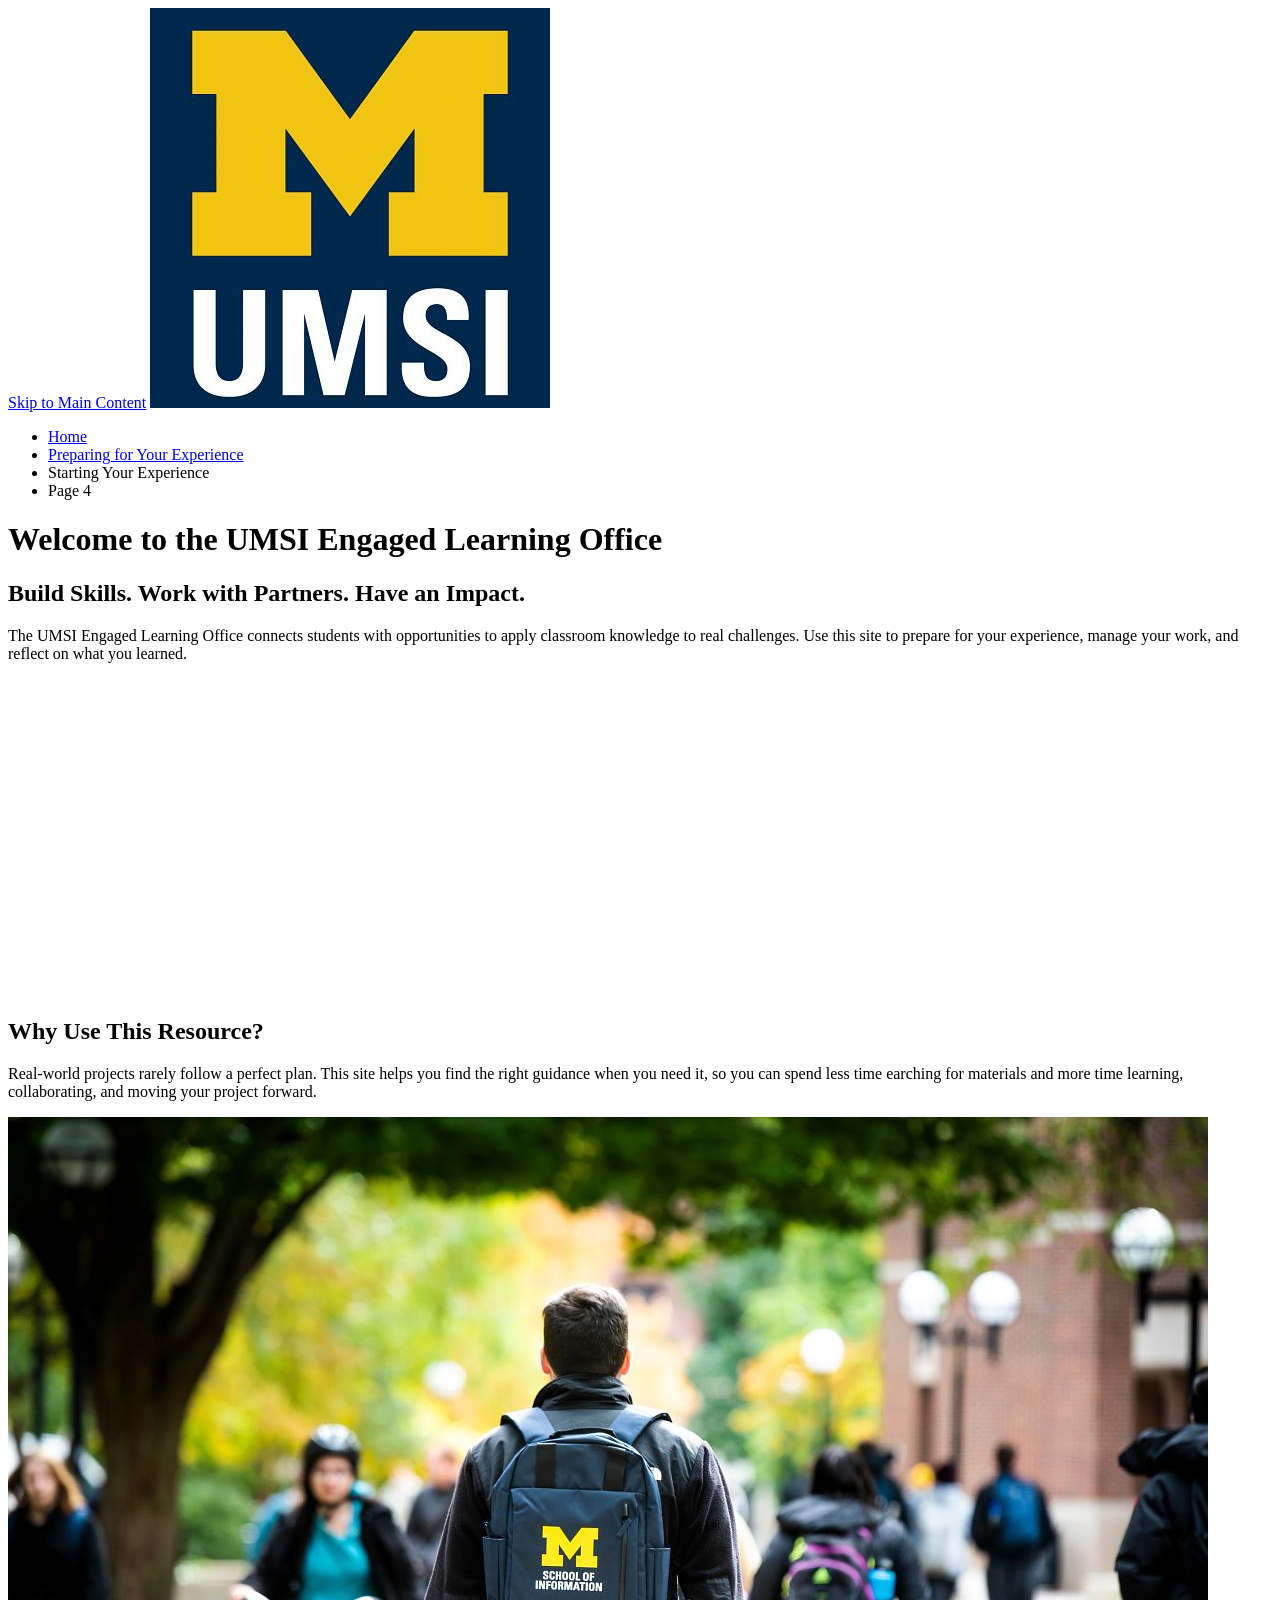
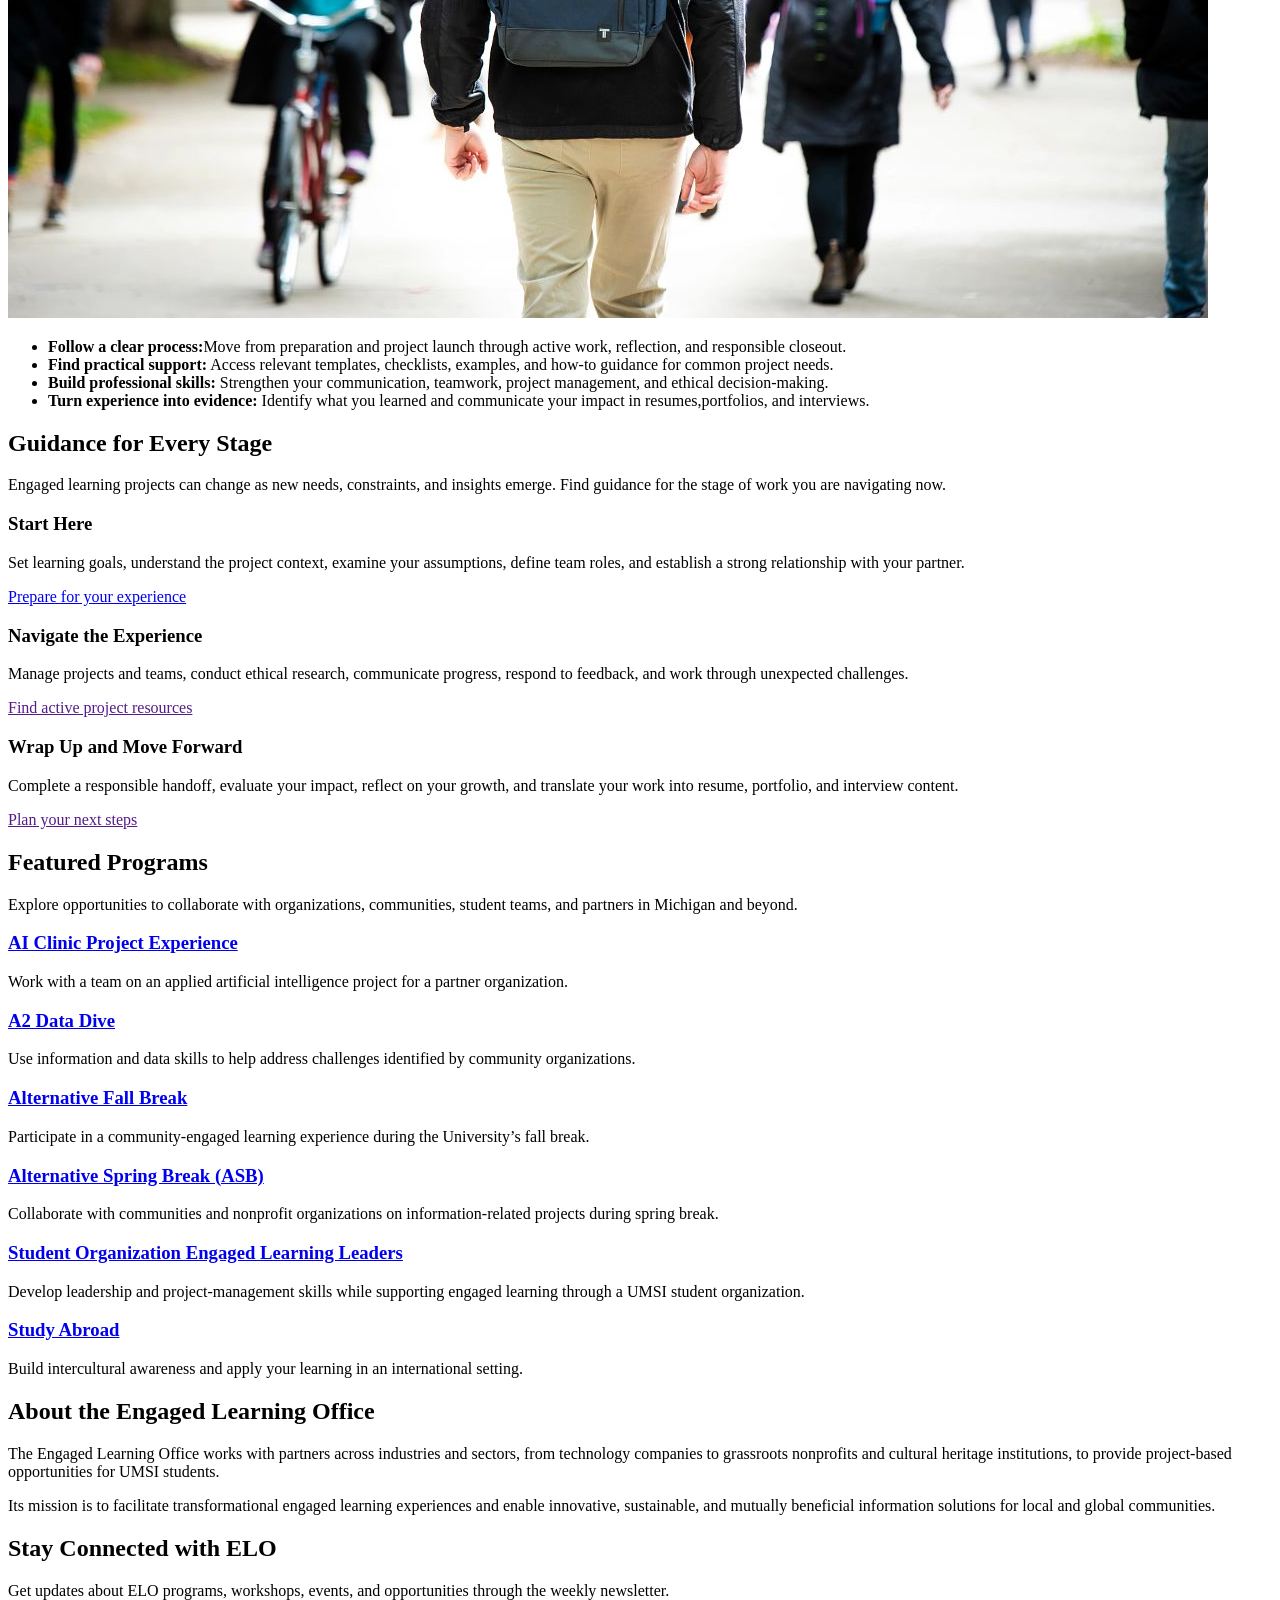
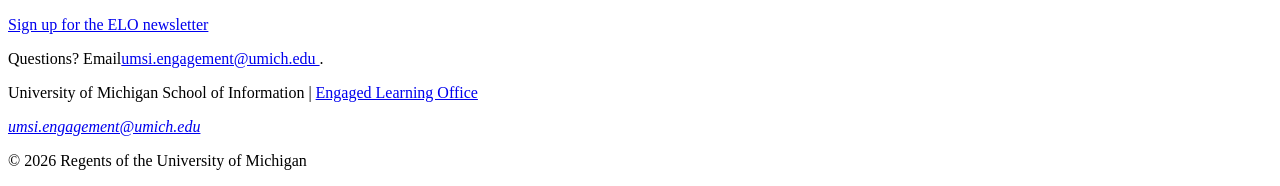
==== index.html @ 8c3c44a8 "Add files via upload" ====
<!DOCTYPE html>
<html lang="en">
<head>
    <meta charset="UTF-8">
    <meta name="viewport" content="width=device-width, initial-scale=1.0">
    <title>Engaged Learning Resources | UMSI</title>

</head>
<body>

    <header>
  <a href = "#main">Skip to Main Content</a>
        <img src="images/UMSI_signature_vertical_informal_solidblue.jpg" alt="UMSI Logo">
        <nav>
            <ul>
                <li><a href = "index.html">Home</a></li>
                <li><a href = "prep.html">Preparing for Your Experience</a></li>
                <li><a>Starting Your Experience</a></li>
                <li><a>Page 4</a></li>
            </ul>
        </nav>
    <h1>Welcome to the UMSI Engaged Learning Office</h1>

    </header>
    <main id="main">
    <section>
      <h2>Build Skills. Work with Partners. Have an Impact.</h2>
      <p>
       The UMSI Engaged Learning Office connects students with opportunities to apply classroom knowledge to real challenges. Use this site to prepare for your experience, manage your work, and reflect on what you learned.
      </p>

      <iframe width="560px" height="315px" src="https://www.youtube.com/embed/81ZO9RfIJEQ?si=tBp82YWZMl1u7CVS" title="YouTube video player" frameborder="0" allow="accelerometer; autoplay; clipboard-write; encrypted-media; gyroscope; picture-in-picture; web-share" referrerpolicy="strict-origin-when-cross-origin" allowfullscreen></iframe>
         <!-- Note: this iframe might cause an Axe ARIA error - that's not on you that's on YouTube! -->
    </section>

<section>
    <h2>Why Use This Resource?</h2>

    <p>Real-world projects rarely follow a perfect plan. This site helps you find the right guidance when you need it, so you can spend less time earching for materials and more time learning, collaborating, and moving your project forward.
    </p>
        <img src="images/UMSI_CampusFall_UMSIBackpack_02.jpg" alt="A student wears a UMSI backpack in fall on the drag.">
    <ul>
        <li><strong>Follow a clear process:</strong>Move from preparation and project launch through active work, reflection, and responsible closeout.</li>
        <li><strong>Find practical support:</strong> Access relevant templates, checklists, examples, and how-to guidance for common project needs.</li>
        <li><strong>Build professional skills:</strong> Strengthen your communication, teamwork, project management, and ethical decision-making.</li>
        <li><strong>Turn experience into evidence:</strong> Identify what you learned and communicate your impact in resumes,portfolios, and interviews.</li>
    </ul>
</section>

 <section>
    <h2>Guidance for Every Stage</h2>
    <p>Engaged learning projects can change as new needs, constraints, and insights emerge. Find guidance for the stage of work you are navigating <srong>now.</strong></p>
    <article>
      <h3>Start Here</h3>
      <p>Set learning goals, understand the project context, examine your assumptions, define team roles, and establish a strong relationship with your partner.</p>
      <a href="prep.html">Prepare for your experience</a>
    </article>

    <article>
      <h3>Navigate the Experience</h3>
      <p>Manage projects and teams, conduct ethical research, communicate progress, respond to feedback, and work through unexpected challenges.</p>
      <a href="">Find active project resources</a>
    </article>

    <article>
      <h3>Wrap Up and Move Forward</h3>
      <p>Complete a responsible handoff, evaluate your impact, reflect on your growth, and translate your work into resume, portfolio, and interview content.</p>
      <a href="">Plan your next steps</a>
    </article>
  </section>

   <section>
    <h2>Featured Programs</h2>
    <p>Explore opportunities to collaborate with organizations, communities, student teams, and partners in Michigan and beyond.</p>
    <article>
    <h3><a href="https://mcompass.umich.edu/_portal/tds-program-brochure?programid=12810">AI Clinic Project Experience</a></h3>
    <p>Work with a team on an applied artificial intelligence project for a partner organization.</p>
    </article>

    <article>
    <h3><a href="https://mcompass.umich.edu/_portal/tds-program-brochure?programid=12556">A2 Data Dive</a></h3>
    <p>Use information and data skills to help address challenges identified by community organizations.</p>
    </article>

     <article>
      <h3><a href="https://mcompass.umich.edu/_portal/tds-program-brochure?programid=11297">Alternative Fall Break</a></h3>
      <p>Participate in a community-engaged learning experience during the University’s fall break.</p>
    </article>

    <article>
      <h3><a href="https://mcompass.umich.edu/_portal/tds-program-brochure?programid=10621">Alternative Spring Break (ASB)</a></h3>
       <p>Collaborate with communities and nonprofit organizations on information-related projects during spring break.</p>
    </article>

    <article>
      <h3><a href="https://mcompass.umich.edu/_portal/tds-program-brochure?programid=12294">Student Organization Engaged Learning Leaders</a></h3>
       <p>Develop leadership and project-management skills while supporting engaged learning through a UMSI student organization.</p>
    </article>

    <article>
      <h3><a href="https://www.si.umich.edu/student-life/study-abroad">Study Abroad</a></h3>
      <p>Build intercultural awareness and apply your learning in an international setting. </p>
    </article>
   </section>
  <section>
    <h2>About the Engaged Learning Office</h2>
    <p>The Engaged Learning Office works with partners across industries and sectors, from technology companies to grassroots nonprofits and cultural heritage institutions, to provide project-based opportunities for UMSI students.</p>
    <p>Its mission is to facilitate transformational engaged learning experiences and enable innovative, sustainable, and mutually beneficial information solutions for local and global communities.</p>
  </section>
  <aside>
    <h2>Stay Connected with ELO</h2>
    <p>Get updates about ELO programs, workshops, events, and opportunities through the weekly newsletter.</p>
    <div>
       <a href="https://umsi.info/elo-newsletter"> Sign up for the ELO newsletter</a>
    </div>
    <p>Questions? Email<a href="mailto:umsi.engagement@umich.edu">umsi.engagement@umich.edu </a>.</p>
  </aside>


        <!-- Content taken & modified from UMGPT with the prompt, "Write me a webpage of intro content to help meet the following requirements - this is for the home page": and then pasted in the client objectives & project requirements"
        UMGPT. (2026). UMGPT ( GPT-5.6 Sol September 7th version) [Large language model]. -->
    </main>
    <footer>
        <p>University of Michigan School of Information | <a href="https://www.si.umich.edu/programs/engaged-learning/about-engaged-learning-office">Engaged Learning Office </a></p>
      <address>
        <a href="mailto:umsi.engagement@umich.edu">umsi.engagement@umich.edu</a>
      </address>
      <p>&copy; 2026 Regents of the University of Michigan</p>
    </footer>
</body>
</html>
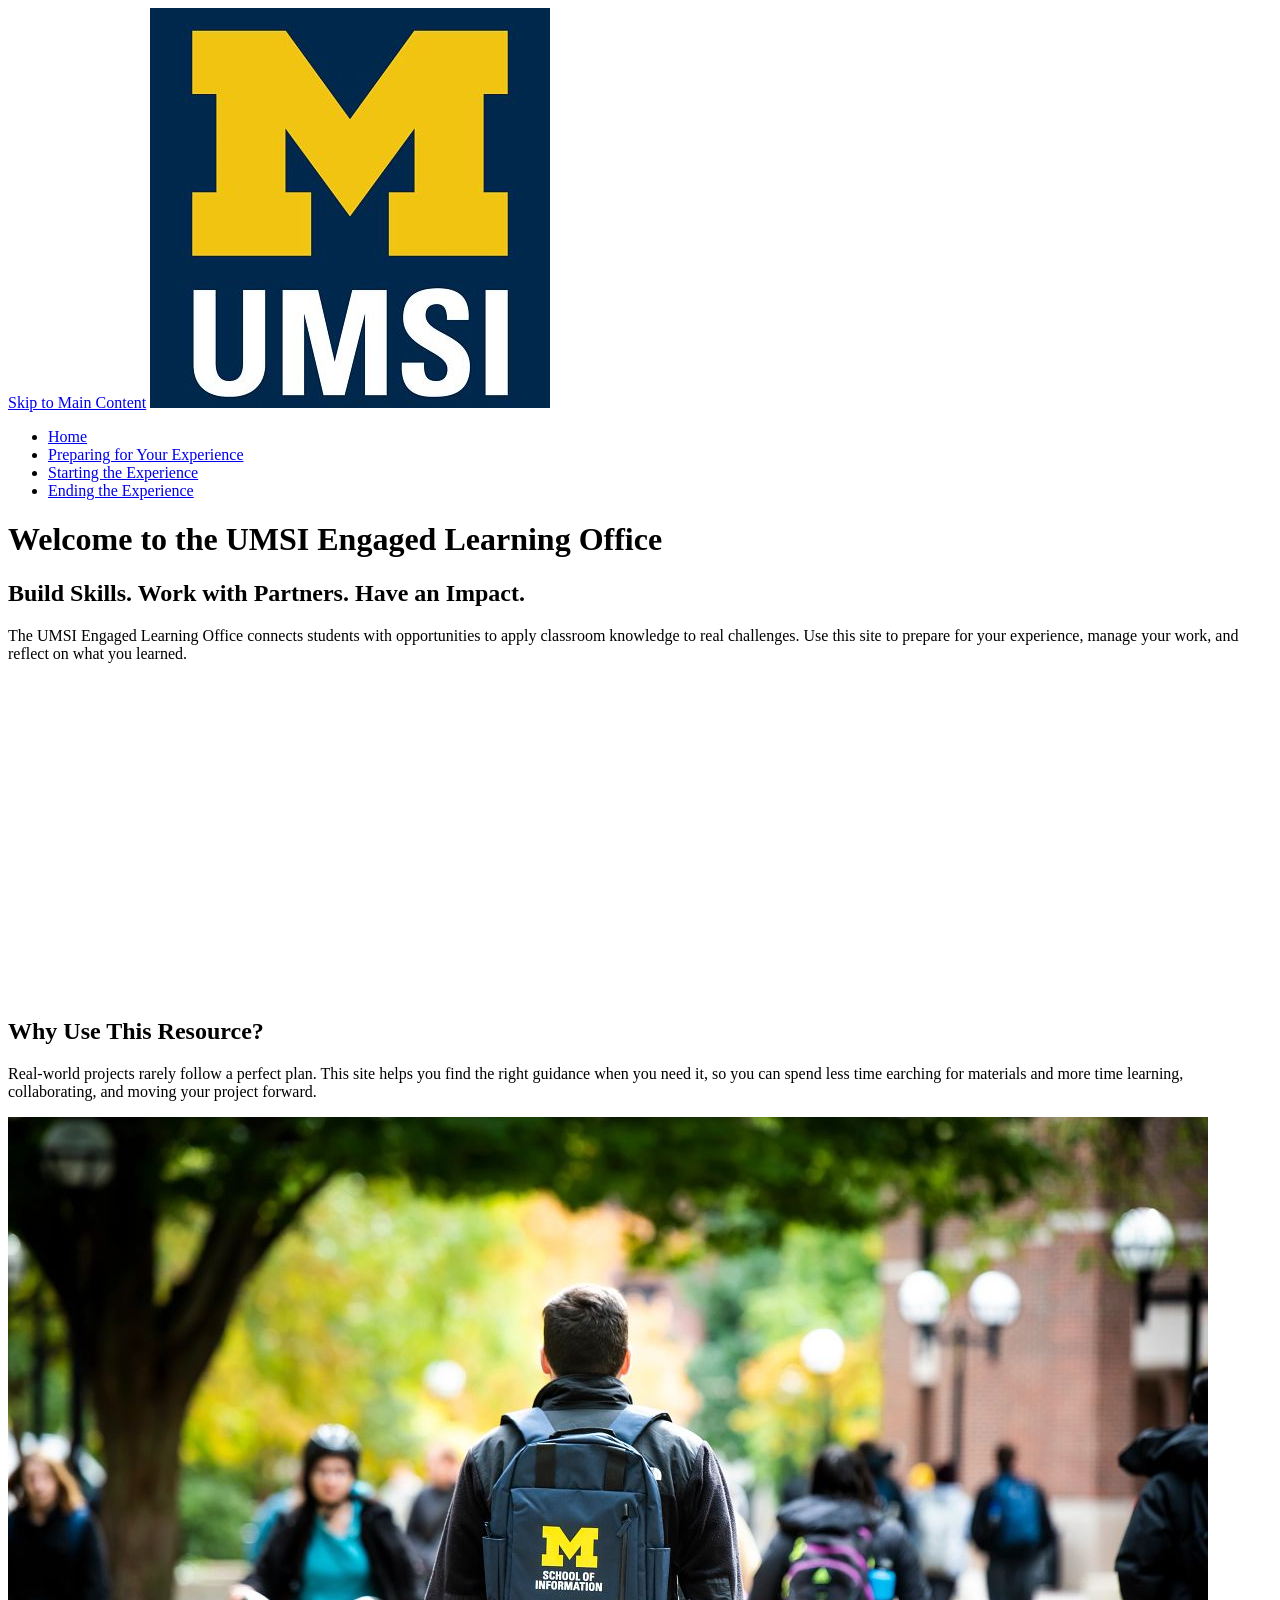
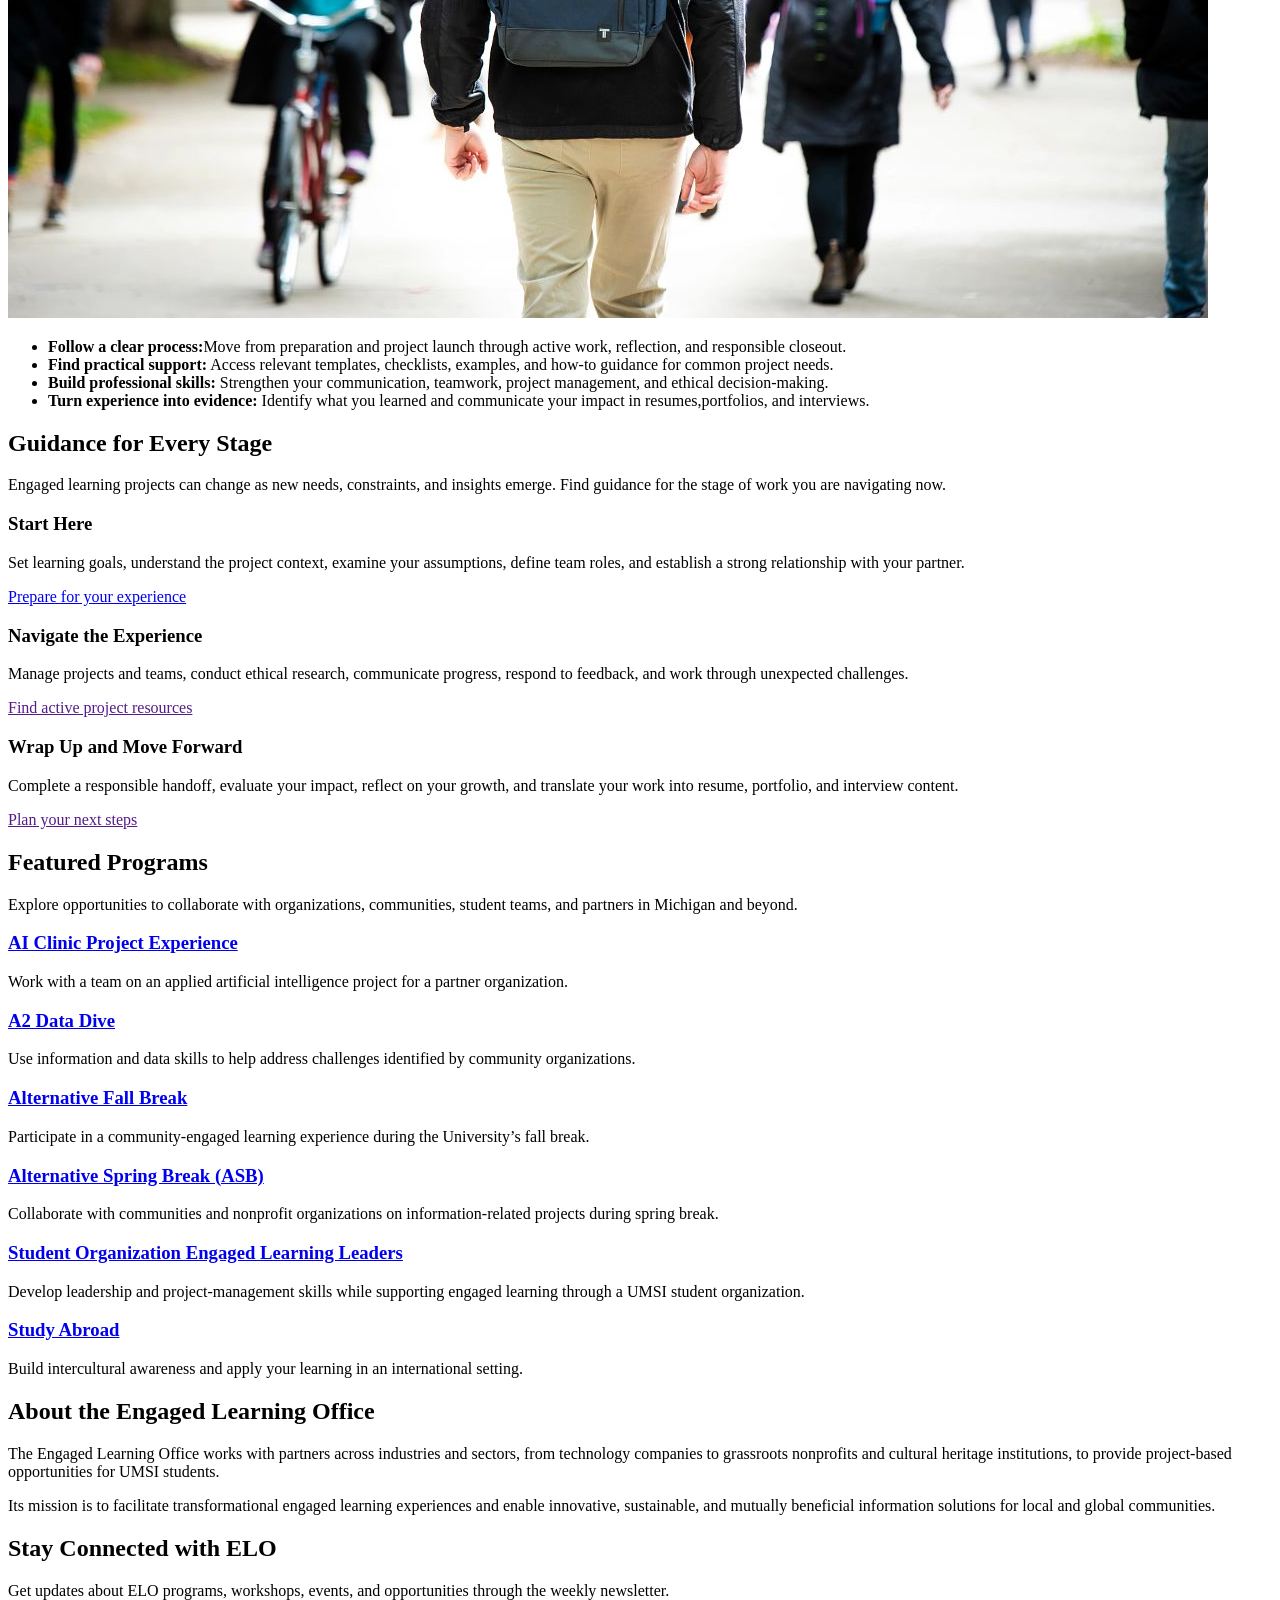
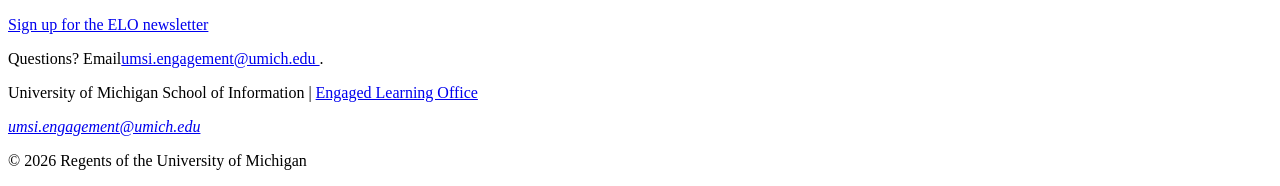
==== commit 886e6dc1: "Add files via upload" ====
--- a/index.html
+++ b/index.html
@@ -15,8 +15,8 @@
             <ul>
                 <li><a href = "index.html">Home</a></li>
                 <li><a href = "prep.html">Preparing for Your Experience</a></li>
-                <li><a>Starting Your Experience</a></li>
-                <li><a>Page 4</a></li>
+                <li><a href = "starting.html">Starting the Experience</a></li>
+                <li><a href = "ending.html">Ending the Experience</a></li>
             </ul>
         </nav>
     <h1>Welcome to the UMSI Engaged Learning Office</h1>
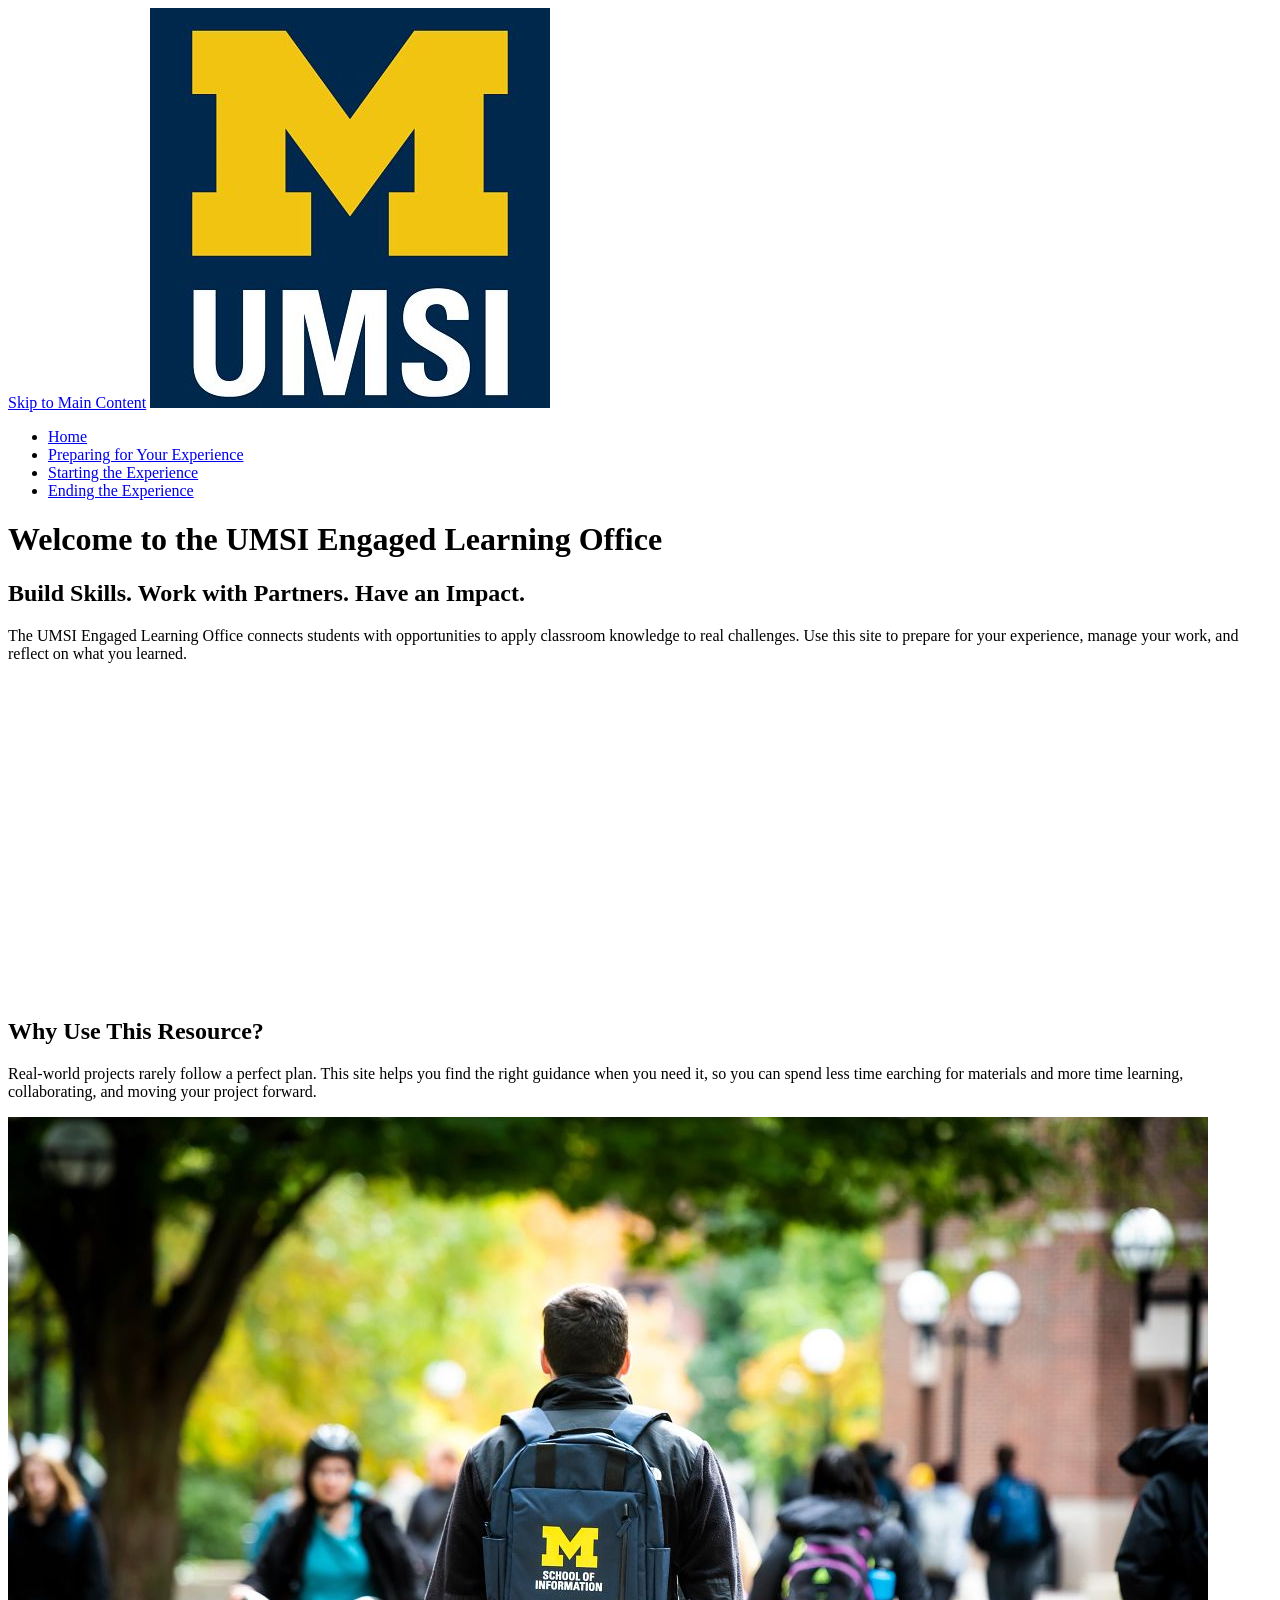
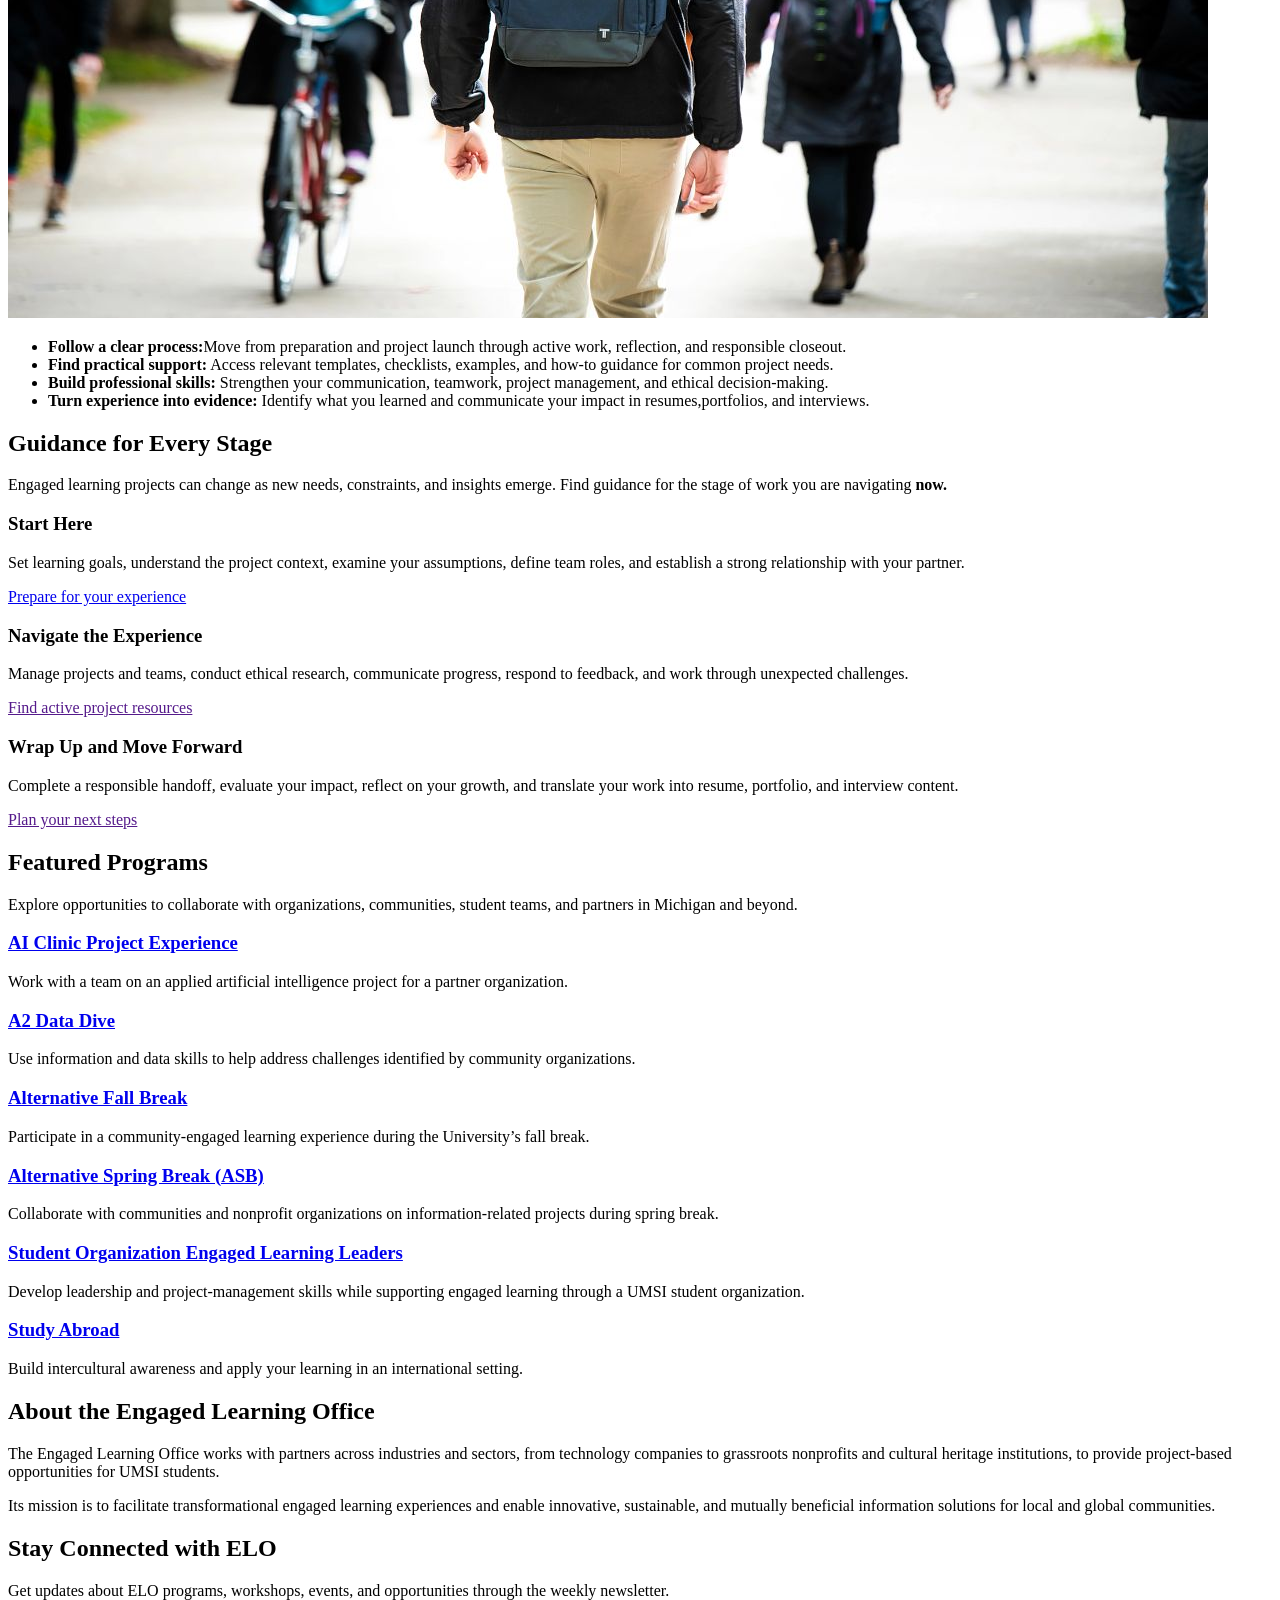
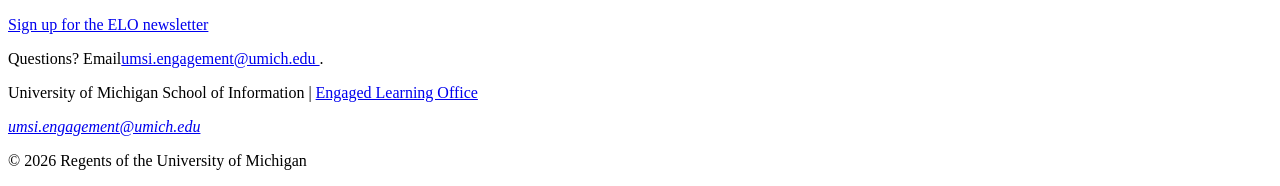
==== commit 1b520a52: "Add files via upload" ====
--- a/index.html
+++ b/index.html
@@ -25,12 +25,11 @@
     <main id="main">
     <section>
       <h2>Build Skills. Work with Partners. Have an Impact.</h2>
-      <p>
-       The UMSI Engaged Learning Office connects students with opportunities to apply classroom knowledge to real challenges. Use this site to prepare for your experience, manage your work, and reflect on what you learned.
+      <p>The UMSI Engaged Learning Office connects students with opportunities to apply classroom knowledge to real challenges. Use this site to prepare for your experience, manage your work, and reflect on what you learned.
       </p>
 
-      <iframe width="560px" height="315px" src="https://www.youtube.com/embed/81ZO9RfIJEQ?si=tBp82YWZMl1u7CVS" title="YouTube video player" frameborder="0" allow="accelerometer; autoplay; clipboard-write; encrypted-media; gyroscope; picture-in-picture; web-share" referrerpolicy="strict-origin-when-cross-origin" allowfullscreen></iframe>
-         <!-- Note: this iframe might cause an Axe ARIA error - that's not on you that's on YouTube! -->
+      <iframe width="560" height="315" src="https://www.youtube.com/embed/81ZO9RfIJEQ?si=tBp82YWZMl1u7CVS" title="YouTube video player" frameborder="0" allow="accelerometer; autoplay; clipboard-write; encrypted-media; gyroscope; picture-in-picture; web-share" referrerpolicy="strict-origin-when-cross-origin" allowfullscreen></iframe>
+        <!-- Note: this iframe might cause an Axe ARIA error - that's not on you that's on YouTube! -->
     </section>
 
 <section>
@@ -49,7 +48,7 @@
 
  <section>
     <h2>Guidance for Every Stage</h2>
-    <p>Engaged learning projects can change as new needs, constraints, and insights emerge. Find guidance for the stage of work you are navigating <srong>now.</strong></p>
+    <p>Engaged learning projects can change as new needs, constraints, and insights emerge. Find guidance for the stage of work you are navigating <strong>now.</strong></p>
     <article>
       <h3>Start Here</h3>
       <p>Set learning goals, understand the project context, examine your assumptions, define team roles, and establish a strong relationship with your partner.</p>
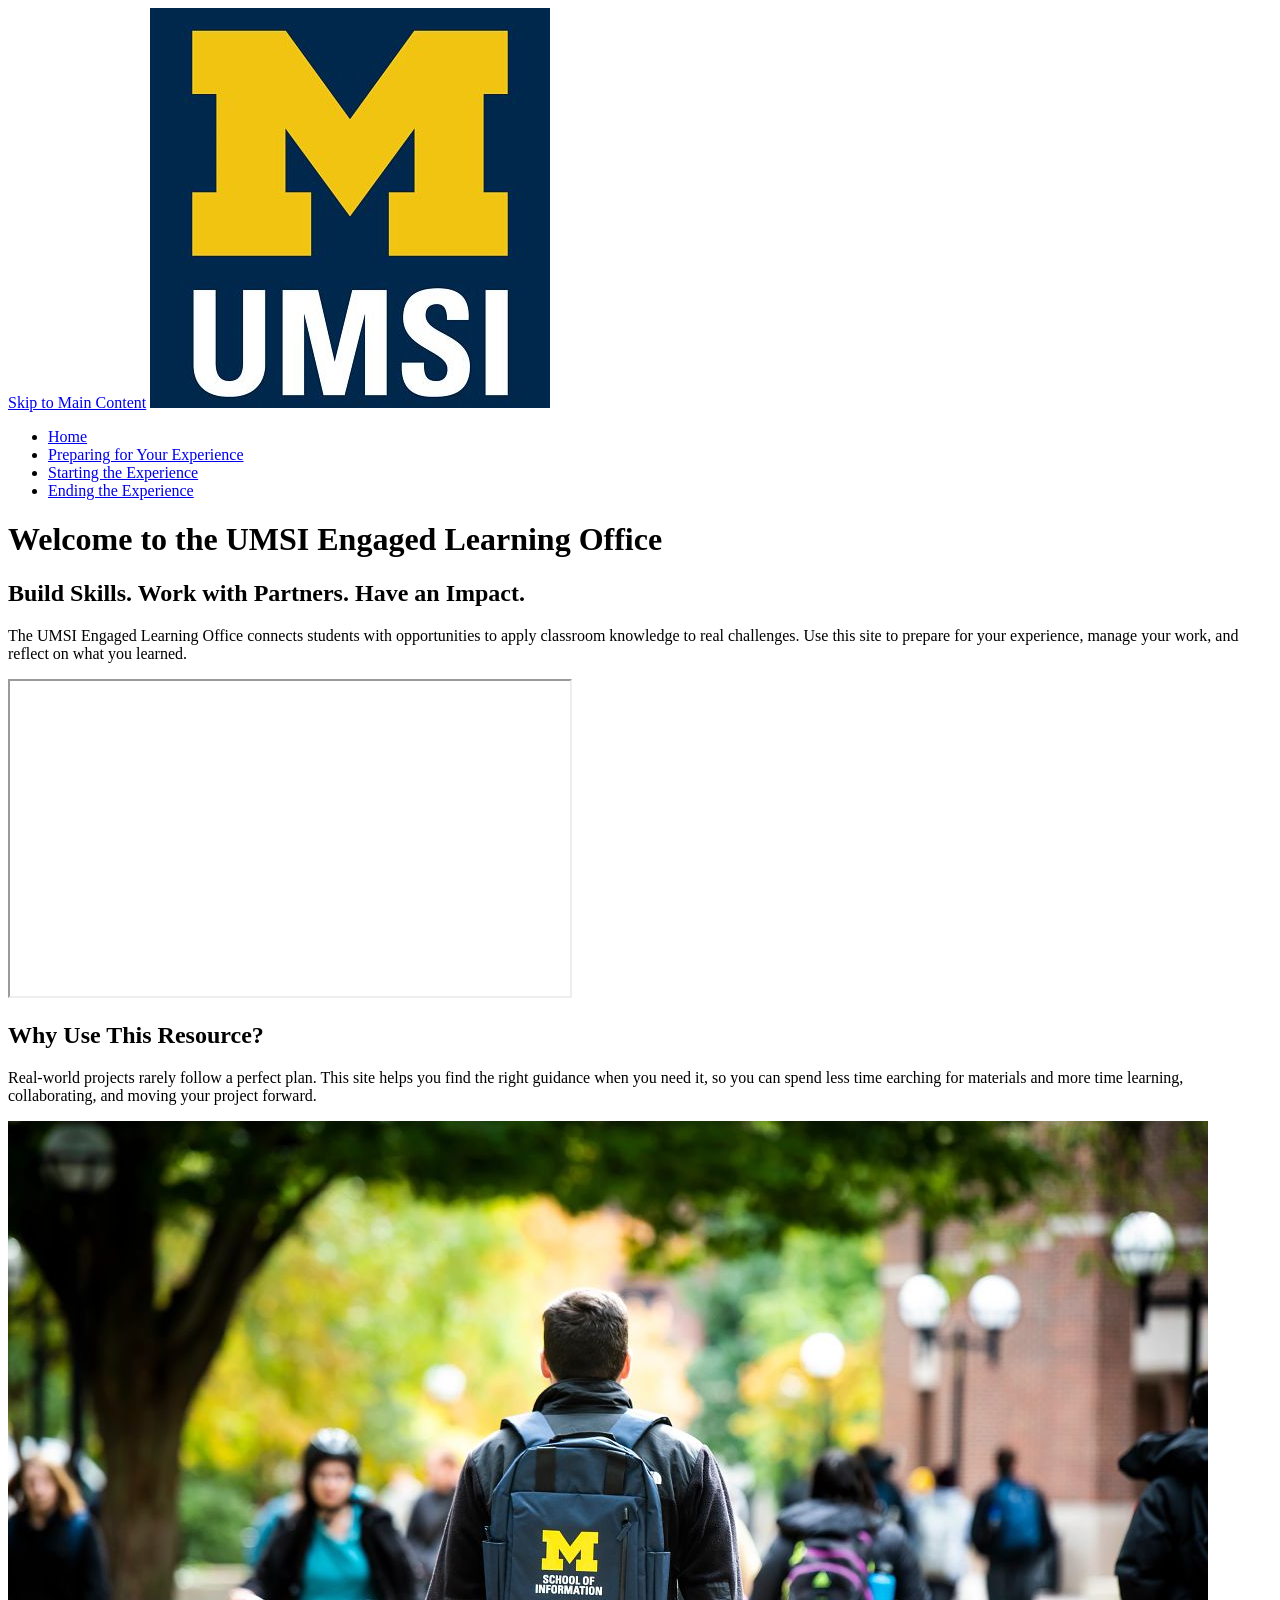
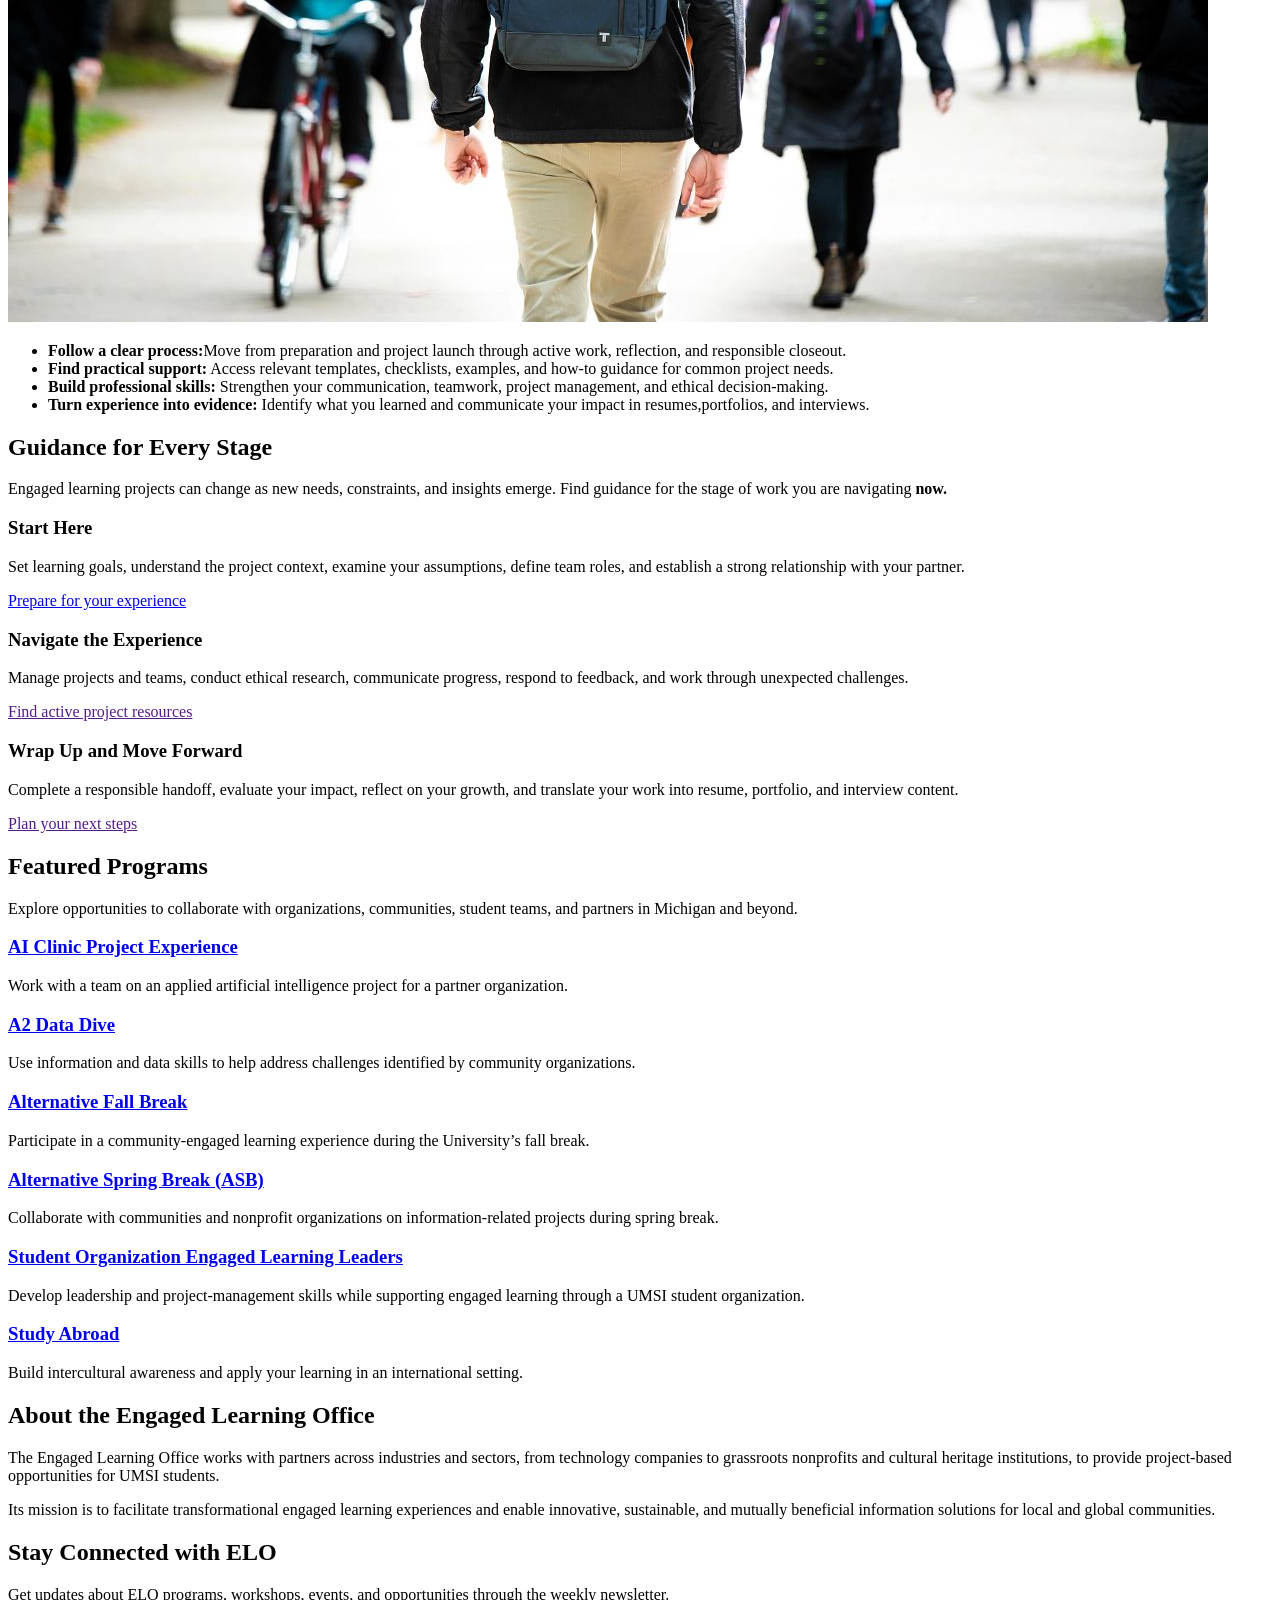
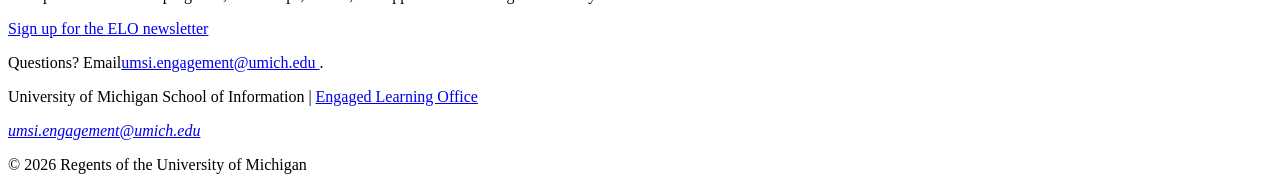
==== commit bbf10d93: "Add files via upload" ====
--- a/index.html
+++ b/index.html
@@ -28,7 +28,7 @@
       <p>The UMSI Engaged Learning Office connects students with opportunities to apply classroom knowledge to real challenges. Use this site to prepare for your experience, manage your work, and reflect on what you learned.
       </p>
 
-      <iframe width="560" height="315" src="https://www.youtube.com/embed/81ZO9RfIJEQ?si=tBp82YWZMl1u7CVS" title="YouTube video player" frameborder="0" allow="accelerometer; autoplay; clipboard-write; encrypted-media; gyroscope; picture-in-picture; web-share" referrerpolicy="strict-origin-when-cross-origin" allowfullscreen></iframe>
+      <iframe width="560" height="315" src="https://www.youtube.com/embed/81ZO9RfIJEQ?si=tBp82YWZMl1u7CVS" title="YouTube video player" allow="accelerometer; autoplay; clipboard-write; encrypted-media; gyroscope; picture-in-picture; web-share" referrerpolicy="strict-origin-when-cross-origin" allowfullscreen></iframe>
         <!-- Note: this iframe might cause an Axe ARIA error - that's not on you that's on YouTube! -->
     </section>
 
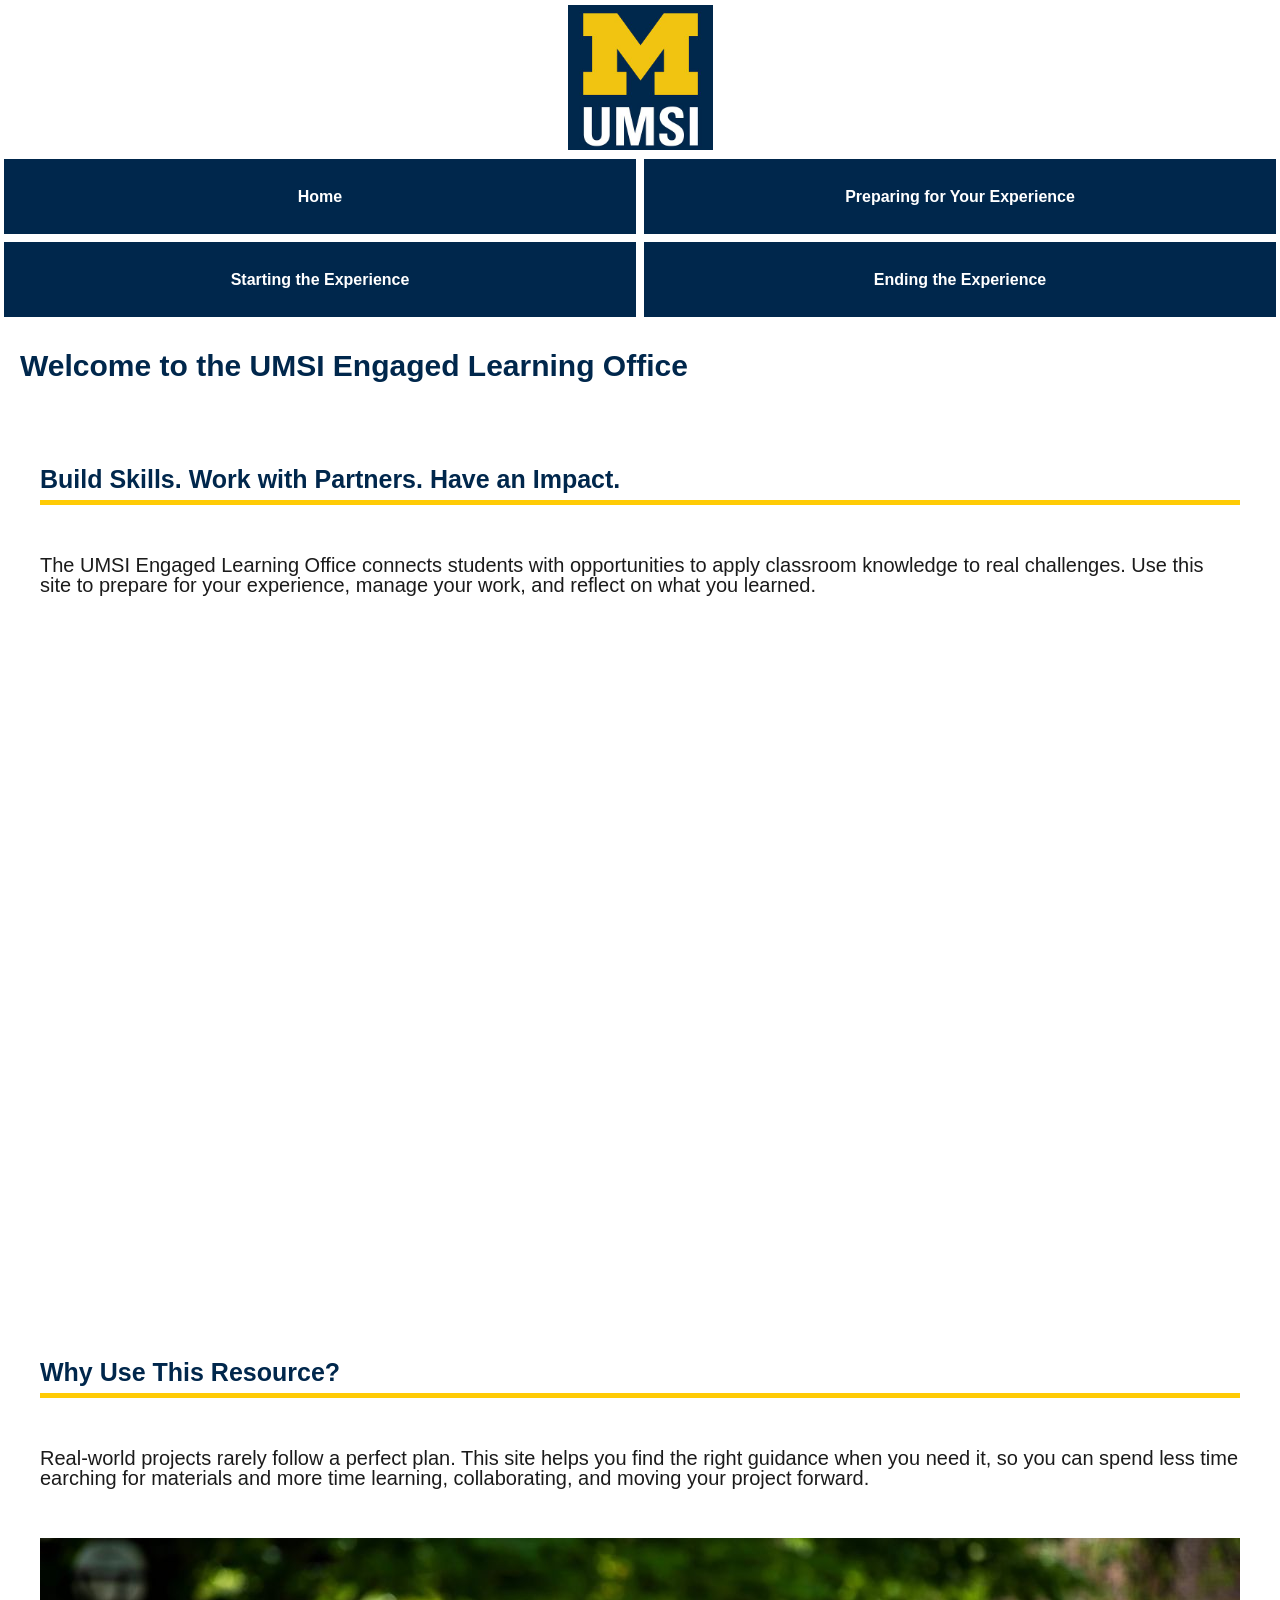
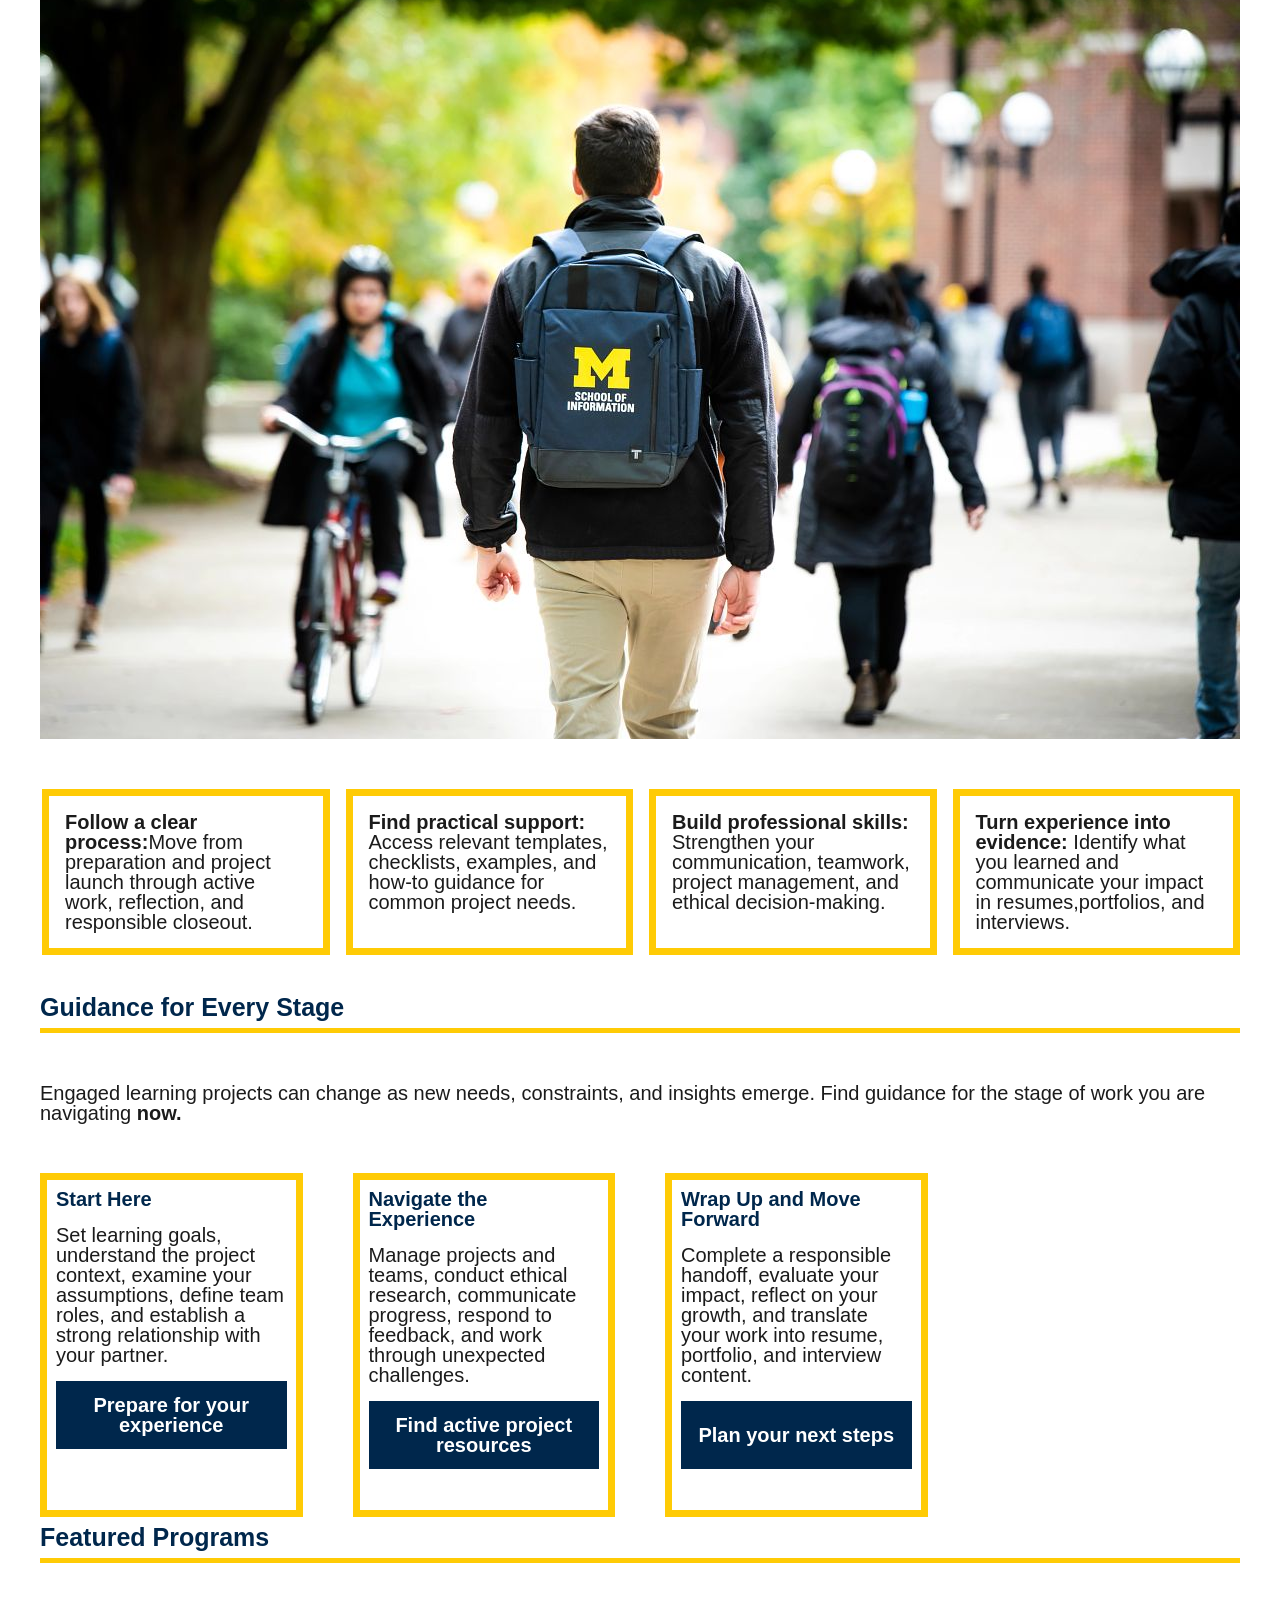
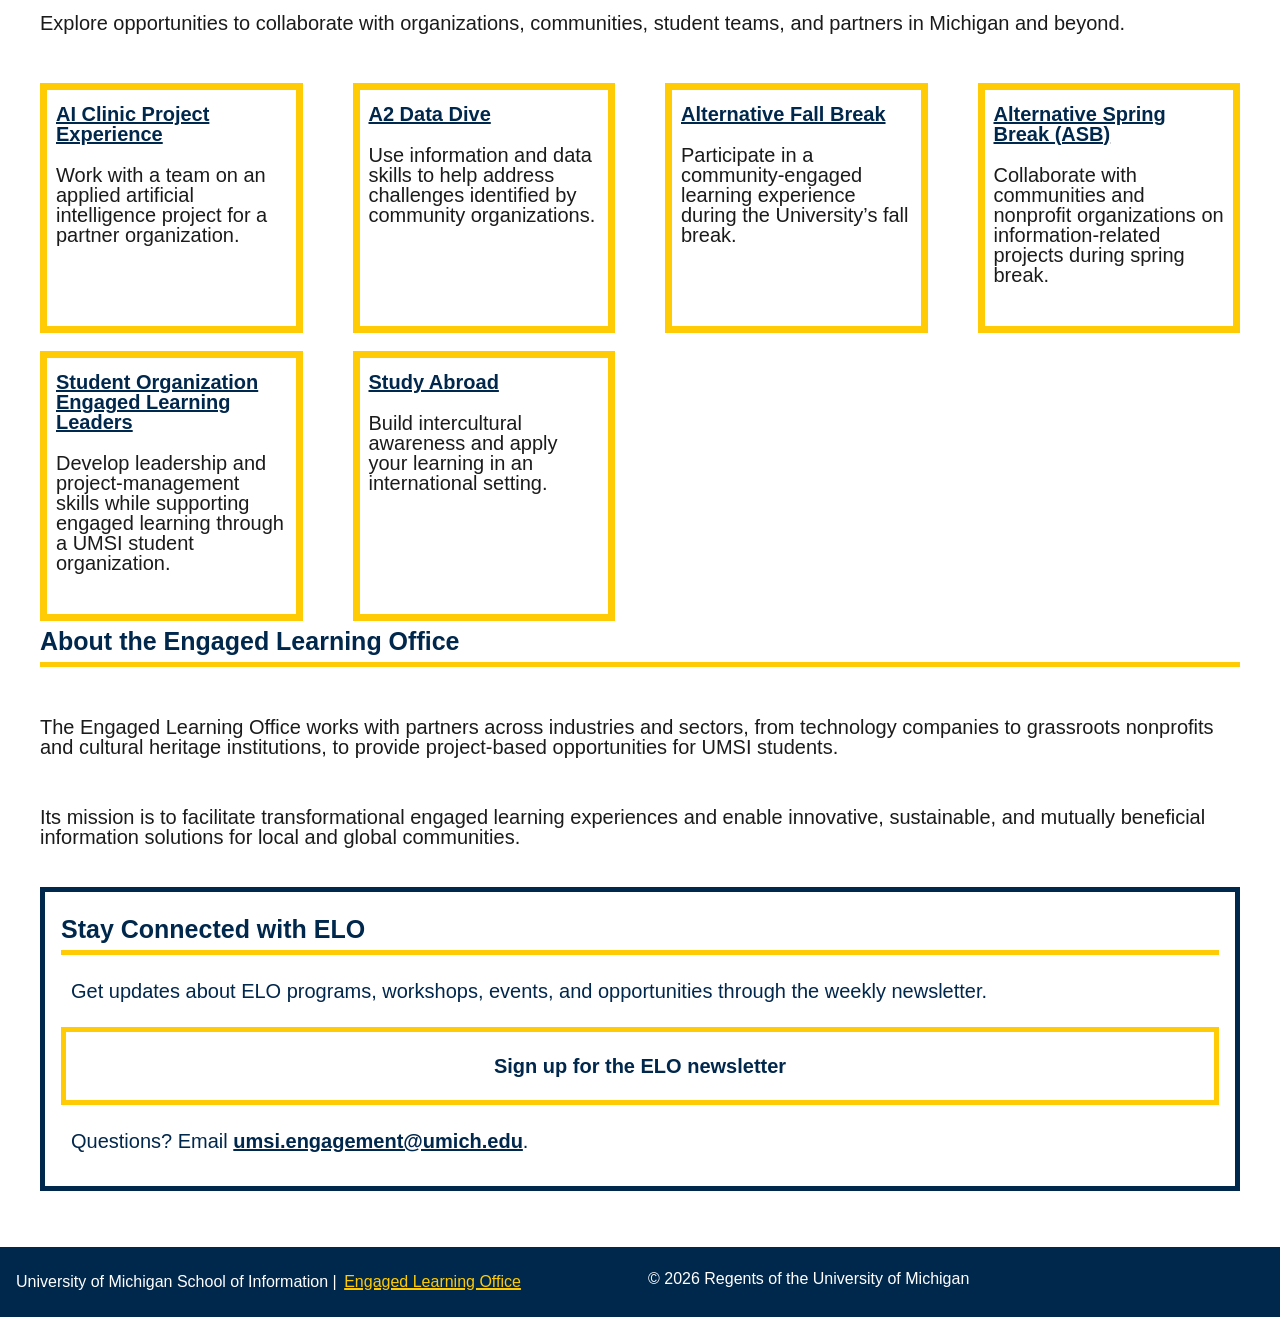
==== commit d5755633: "Add files via upload" ====
--- a/index.html
+++ b/index.html
@@ -3,6 +3,8 @@
 <head>
     <meta charset="UTF-8">
     <meta name="viewport" content="width=device-width, initial-scale=1.0">
+    <link rel="stylesheet" href="css/html5reset.css">
+    <link rel="stylesheet" href="css/style.css">
     <title>Engaged Learning Resources | UMSI</title>
 
 </head>
@@ -112,7 +114,7 @@
     <div>
        <a href="https://umsi.info/elo-newsletter"> Sign up for the ELO newsletter</a>
     </div>
-    <p>Questions? Email<a href="mailto:umsi.engagement@umich.edu">umsi.engagement@umich.edu </a>.</p>
+    <p>Questions? Email <a href="mailto:umsi.engagement@umich.edu">umsi.engagement@umich.edu</a>.</p>
   </aside>
 
 
@@ -121,9 +123,7 @@
     </main>
     <footer>
         <p>University of Michigan School of Information | <a href="https://www.si.umich.edu/programs/engaged-learning/about-engaged-learning-office">Engaged Learning Office </a></p>
-      <address>
-        <a href="mailto:umsi.engagement@umich.edu">umsi.engagement@umich.edu</a>
-      </address>
+  
       <p>&copy; 2026 Regents of the University of Michigan</p>
     </footer>
 </body>
--- a/css/style.css
+++ b/css/style.css
@@ -0,0 +1,320 @@
+body {
+  font-size: 100%;
+  scroll-behavior: smooth;
+  font-family: "Open Sans", "Segoe UI", sans-serif;
+  font-size: 20px;   
+  color: #1b1b1b;
+}
+
+header {
+  display: grid;
+  grid-template-columns: 1fr;
+}
+
+header > a:first-of-type {
+  position: absolute;
+  left: 3px;
+  top: -65px;
+  z-index: 100;
+  padding: 8px 1px;
+  background: #ffcb05;
+  color: #00274c;
+  font-weight: 800;
+}
+
+header > a:first-of-type:focus {
+  top: 8px;
+}
+
+header img {
+  width: 145px;
+  max-width: 80%;
+  padding: 5px;
+  height: auto;
+  margin: 0 auto;
+}
+
+header h1 {
+  padding: 30px 20px;
+}
+
+h1, h2, h3 {
+  font-family: "Open Sans", "Segoe UI", sans-serif;
+  color: #00274c;
+}
+
+h1 { 
+  font-size: 30px; 
+  font-weight: 800; 
+}
+
+h2 { 
+  font-size: 25px;  
+  font-weight: 800; 
+}
+
+h3 { 
+  font-size: 20px; 
+  font-weight: 800; 
+}
+
+nav {
+  background: #00274c;
+}
+
+nav ul{
+  display: grid;
+  grid-template-columns: 1fr 1fr;
+}
+
+nav a {
+  display: grid;
+  place-items: center;
+  min-height: 45px;           
+  padding: 15px 10px;
+  background: #00274c;
+  color: white;
+  font-size: 16px;
+  font-weight: 800;
+  text-decoration: none;
+  border: 4px solid white;
+}
+
+nav a:hover {
+  background:#ffcb05;
+  color: #00274c;
+}
+
+nav a:focus {
+  outline: 5px solid #ffcb05;
+  outline-offset: -5px;
+}
+
+main {
+  width: 100%;
+  max-width: 75rem;
+  margin: 0 auto;
+  padding: 16px;
+}
+
+main section {
+  display: grid;
+  grid-template-columns: repeat(auto-fit, minmax(min(100%, 225px), 1fr));
+  column-gap: 20px;
+  row-gap: 24px;
+  margin-block: 40px;
+  align-items: start;
+  gap: 50px;
+}
+
+main section > h2, main section > p, main section > img,
+main section > iframe, main section > ul, main section > ol,
+main section > section, main section > aside {
+  grid-column: 1 / -1;
+}
+
+main section section {
+  margin-block: 24px;
+}
+
+main section > h2 {
+  padding-bottom: 8px;
+  border-bottom: 5px solid #ffcb05;
+}
+
+main img {
+  display: block;
+  width: 100%;
+  max-width: 100%;
+  height: auto;                
+}
+
+a {
+  color: #00274c;
+  text-decoration: underline;
+  text-underline-offset: 1px;
+  text-decoration-thickness: 2px;
+}
+
+a:hover {
+  background: #ffcb05;
+}
+
+a:focus,
+iframe:focus{
+  outline: 2px solid #00274c;
+  outline-offset: 2px;
+  box-shadow: 0 0 0 1px #ffcb05;
+}
+
+iframe {
+  display: block;
+  width: 100%;
+  max-width: 100%;
+  height: auto;
+  aspect-ratio: 16 / 9;
+}
+
+main ul,
+main ol {
+  padding-left: 24px;
+}
+
+main li {
+  margin-bottom: 8px;
+  padding-left: 4px;
+}
+
+  
+main section > ul:not(article ul) {
+  display: grid;
+  grid-template-columns: repeat(auto-fit, minmax(min(100%, 16rem), 1fr));
+  gap: 16px;
+  padding-left: 2px;
+  list-style: none;
+}
+
+  main section > ul:not(article ul) > li {
+  margin: 0;
+  padding: 16px;
+  border: 7px solid #ffcb05;
+}
+
+main li a {
+  display: inline-block;
+  padding-block: 5px;
+}
+
+article {
+  height: 100%;
+  display: grid;
+  align-content: start;
+  gap: 8px;
+  padding: 9px;
+  border: 7px solid #ffcb05;
+}
+
+article h3 { 
+  margin-bottom: 8px;
+}
+
+main section > article:has(ul, ol) {
+  grid-column: 1 / -1;
+}
+
+article > a {
+  display: grid;
+  place-items: center;
+  min-height: 48px;
+  margin-top: 8px;
+  padding: 10px 16px;
+  background: #00274c;
+  color: white;
+  font-weight: 700;
+  text-align: center;
+  text-decoration: none;
+}
+
+article > a:hover {
+  background: #ffcb05;
+  color: #00274c;
+}
+
+article h3 a {
+  display: inline-block;
+  padding-block: 5px;
+}
+
+aside {
+  display: grid;
+  gap: 16px;
+  padding: 25px 16px;
+  border: 5px #00274c solid;
+  color: #00274c;
+}
+
+aside h2 {
+  color: #00274c;
+  border-bottom: 5px solid #ffcb05;
+  padding-bottom: 8px;
+}
+
+aside p { 
+  margin: 10px; 
+}
+
+aside div a {
+  display: grid;
+  place-items: center;
+  min-height: 48px;
+  padding: 10px 16px;
+  border: 5px solid #ffcb05;
+  color: #00274c;
+  font-weight: 700;
+  text-align: center;
+  text-decoration: none;
+}
+  
+aside div a:hover {
+  background: #ffcb05;
+}
+
+aside a {
+  color: #00274c;
+  font-weight: bold; 
+}
+
+aside a:hover {
+  color: #00274c;
+}
+
+aside a:focus {
+  outline-color: white;
+}
+  
+footer {
+  display: grid;
+  grid-template-columns: repeat(auto-fit, minmax(min(100%, 14rem), 1fr));
+  gap: 16px;
+  margin-top: 40px;
+  padding: 24px  16px;
+  background: #00274c;
+  color: white;
+  font-size: 16px;
+}
+
+footer p { 
+  margin: 0; 
+}
+
+footer address {
+  font-style: normal;
+}
+
+footer a {
+  display: inline-block;
+  padding-block: 5px;
+  padding: 3px;
+  color: #ffcb05;
+}
+
+footer a:hover {
+  background:#ffcb05;
+  color: #00274c;
+}
+
+footer a:focus {
+  outline-color: white;
+  box-shadow: none;
+}
+
+@media (prefers-reduced-motion: reduce) {
+  html { 
+    scroll-behavior: auto; 
+  }
+  * { 
+    transition: none !important; 
+    animation: none !important; 
+  }
+}
+
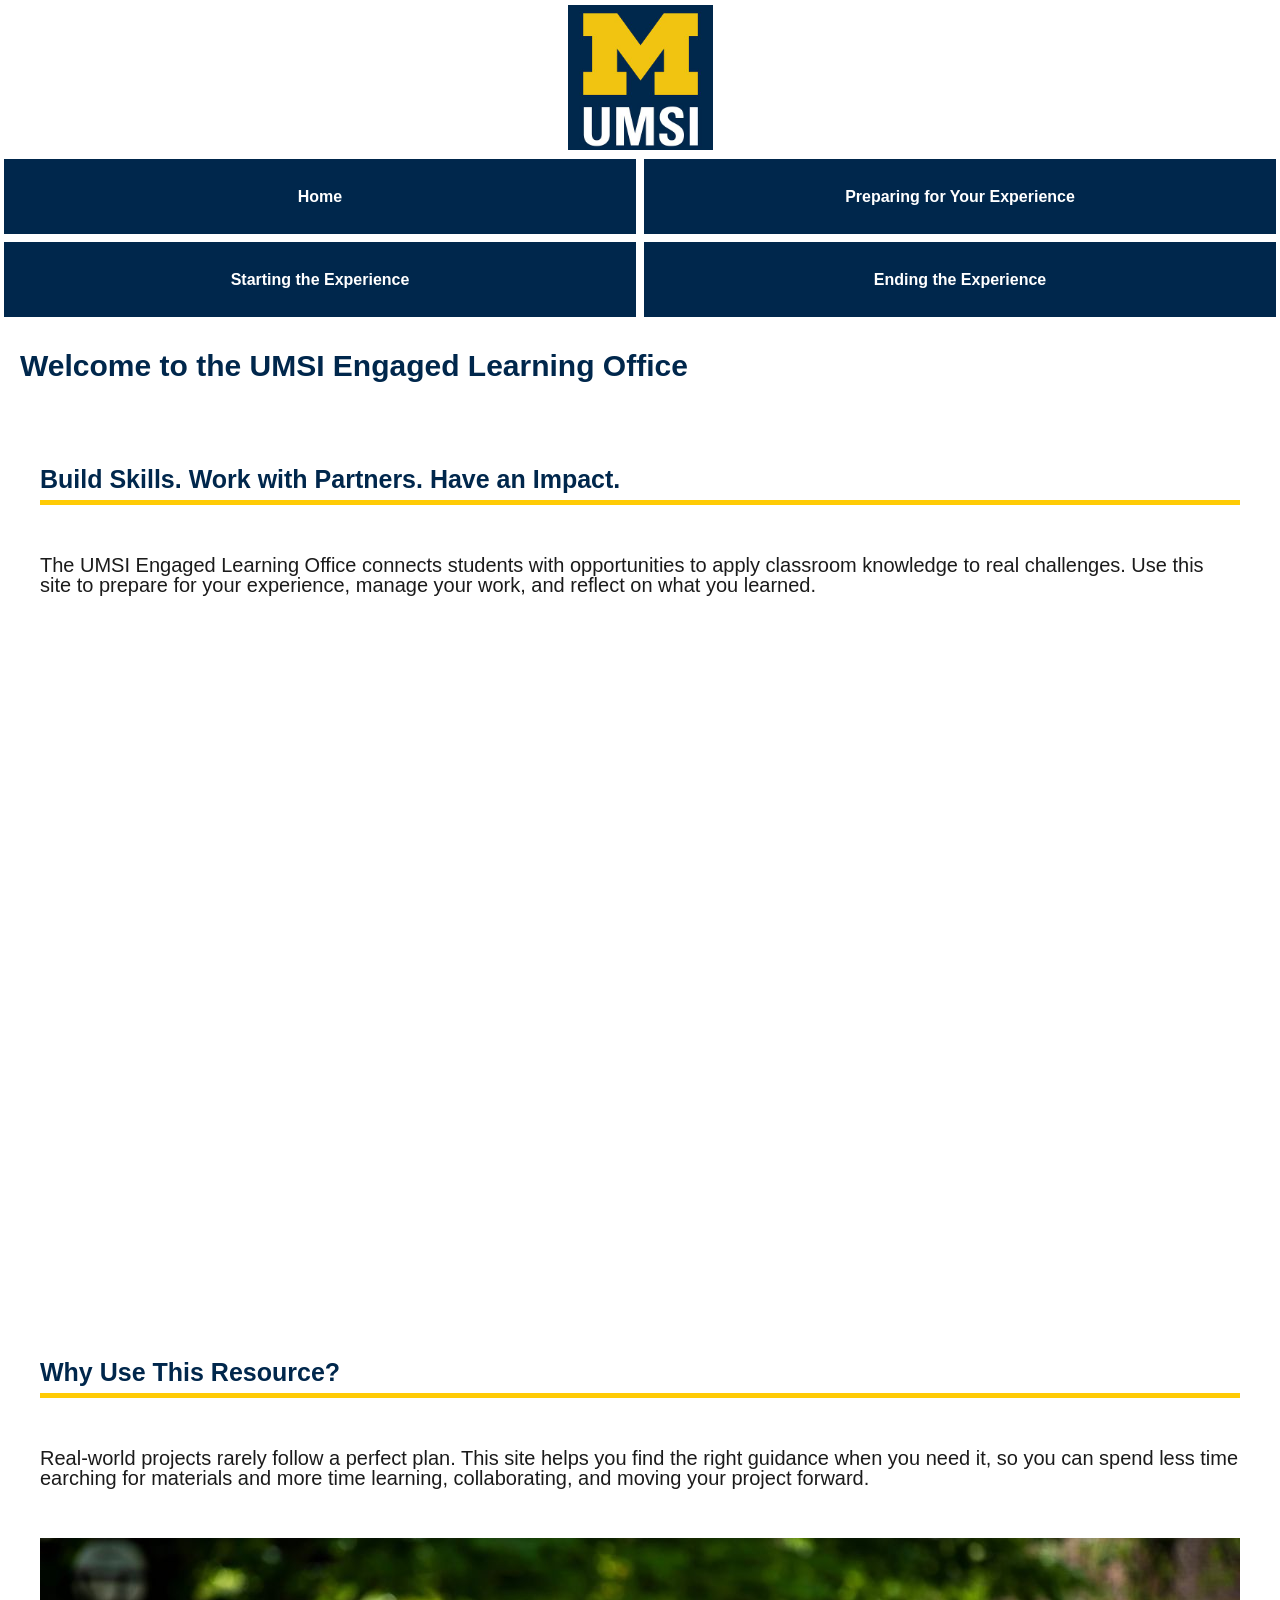
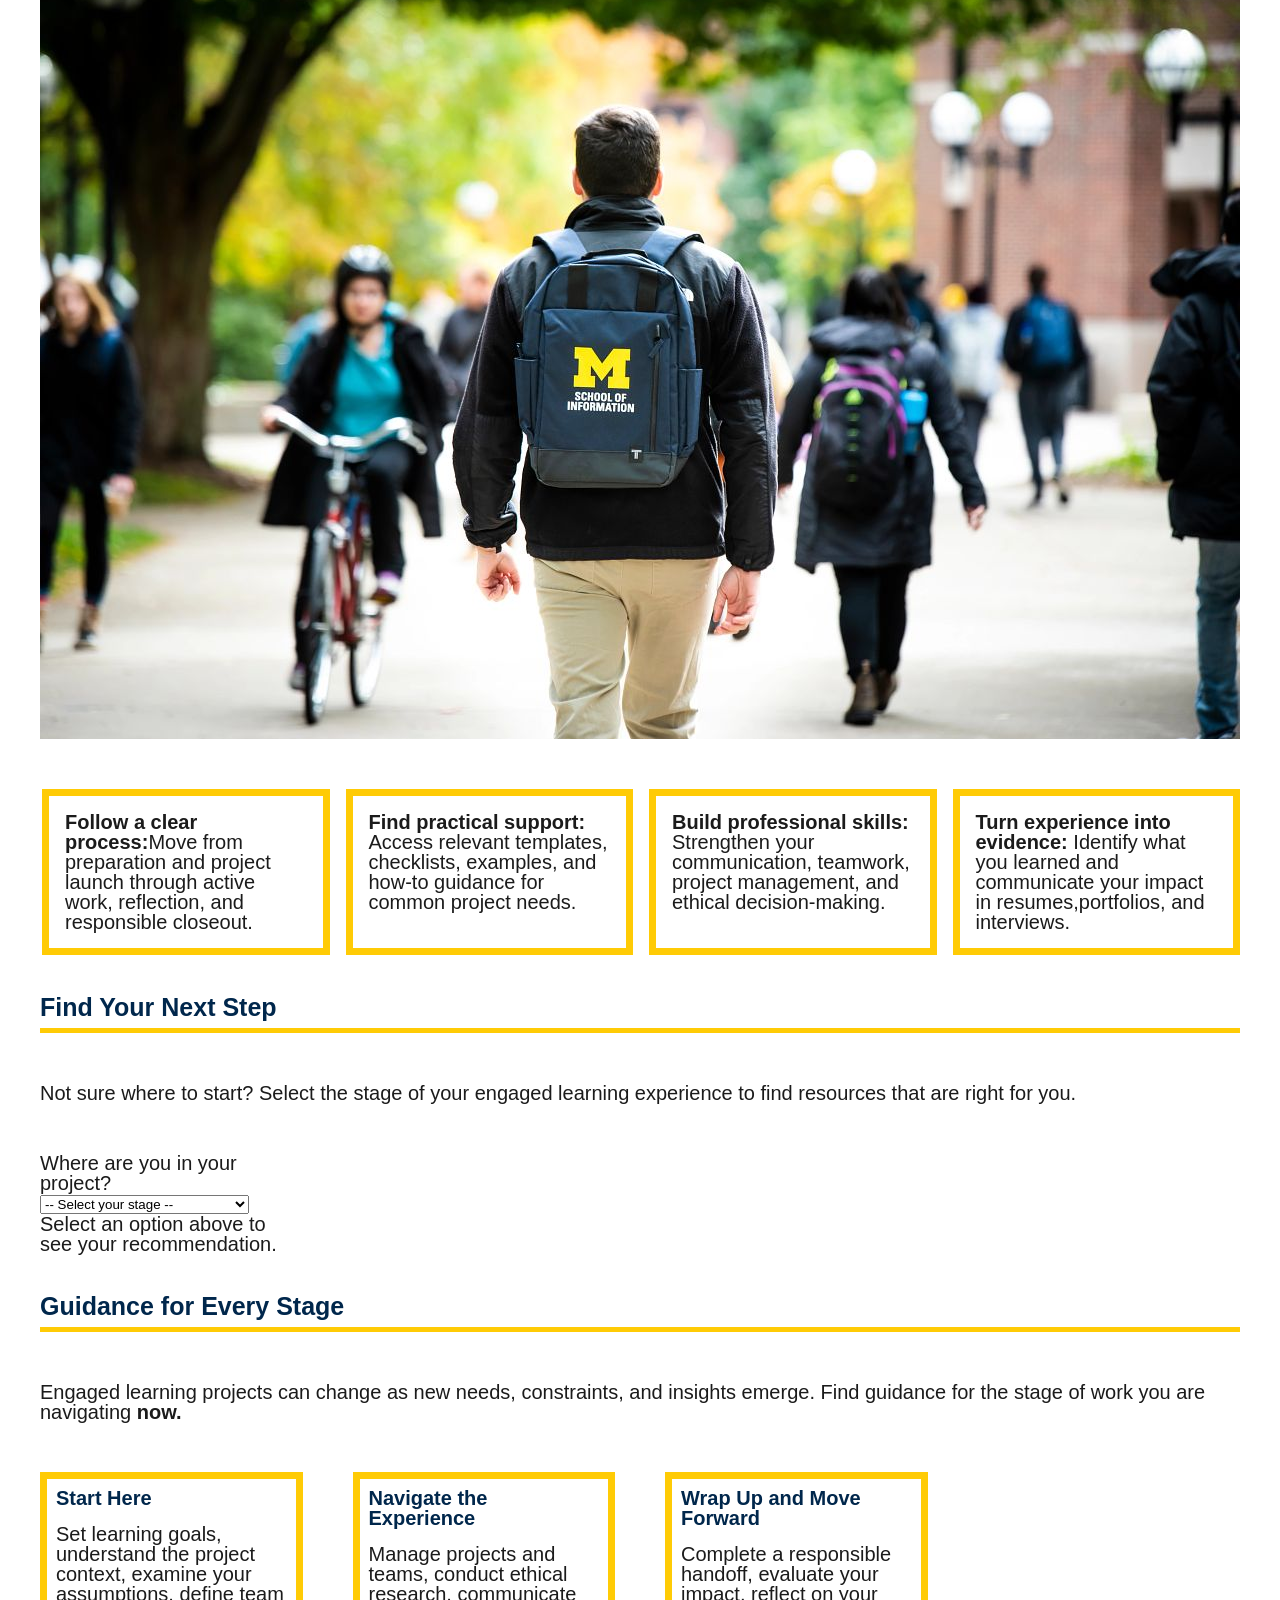
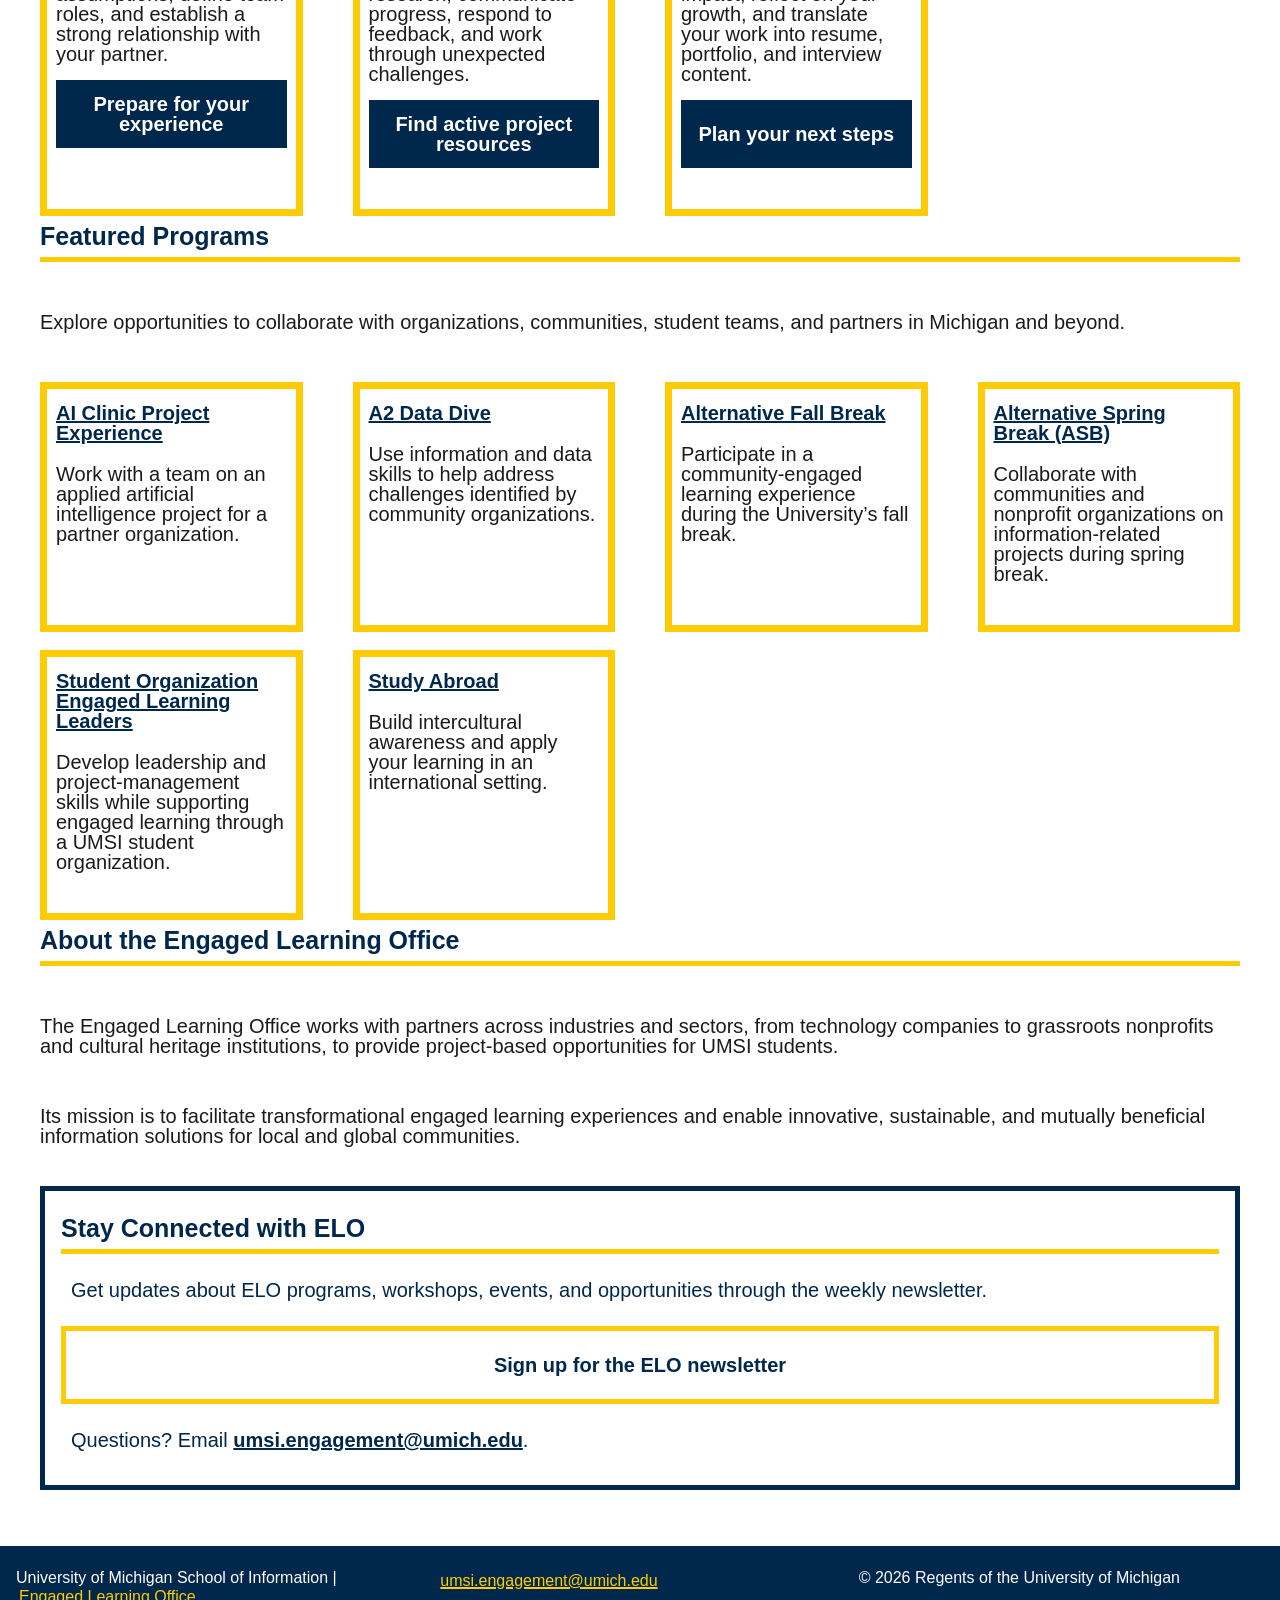
==== commit 3d6e199e: "Add files via upload" ====
--- a/index.html
+++ b/index.html
@@ -5,7 +5,7 @@
     <meta name="viewport" content="width=device-width, initial-scale=1.0">
     <link rel="stylesheet" href="css/html5reset.css">
     <link rel="stylesheet" href="css/style.css">
-    <title>Engaged Learning Resources | UMSI</title>
+    <title>Welcome to the UMSI Engaged Learning Office| UMSI Engaged Learning</title>
 
 </head>
 <body>
@@ -15,7 +15,7 @@
         <img src="images/UMSI_signature_vertical_informal_solidblue.jpg" alt="UMSI Logo">
         <nav>
             <ul>
-                <li><a href = "index.html">Home</a></li>
+                <li><a href = "index.html" aria-current="page">Home</a></li>
                 <li><a href = "prep.html">Preparing for Your Experience</a></li>
                 <li><a href = "starting.html">Starting the Experience</a></li>
                 <li><a href = "ending.html">Ending the Experience</a></li>
@@ -48,7 +48,54 @@
     </ul>
 </section>
 
- <section>
+<!--javascript part-->
+<section class="stage-finder">
+  <h2>Find Your Next Step</h2>
+
+  <p>Not sure where to start? Select the stage of your engaged learning experience to find resources that are right for you. </p>
+
+  <div class="stage-finder-content">
+      <label for="project-stage"> Where are you in your project? </label>
+      <select id="project-stage">
+          <option value="">-- Select your stage --</option>
+          <option value="prep">I'm preparing for my experience</option>
+          <option value="starting">I'm starting my project</option>
+          <option value="ending">I'm wrapping up my project</option>
+      </select>
+
+      <div id="stage-result" aria-live="polite">
+          <p>Select an option above to see your recommendation.</p>
+      </div>
+  </div>
+  <script>
+    const projectStage = document.getElementById("project-stage");
+    const stageResult = document.getElementById("stage-result");
+    
+    projectStage.addEventListener("change", function() {
+        const selectedStage = projectStage.value;
+        if (selectedStage === "prep") {
+            stageResult.innerHTML = `<h3>Preparing for Your Experience</h3>
+                <p> Get ready by setting learning goals, understanding project expectations, and preparing to work with your team. </p>
+                <a href="prep.html">Explore Preparing Resources</a>`;
+        }
+        else if (selectedStage === "starting") {
+            stageResult.innerHTML = `<h3>Starting the Experience</h3>
+                <p> Find resources for your first meetings, client communication, and establishing clear project expectations. </p>
+                <a href="starting.html">Explore Starting Resources</a> `;
+        }
+        else if (selectedStage === "ending") {
+            stageResult.innerHTML = `<h3>Ending the Experience</h3>
+                <p> Learn how to reflect on your experience, wrap up your project, and communicate the skills you've gained. </p>
+                <a href="ending.html">Explore Ending Resources</a> `;
+        }
+        else {
+            stageResult.innerHTML = `<p>Select an option above to see your recommendation.</p> `;
+        }
+    });
+    </script>
+</section>
+
+<section>
     <h2>Guidance for Every Stage</h2>
     <p>Engaged learning projects can change as new needs, constraints, and insights emerge. Find guidance for the stage of work you are navigating <strong>now.</strong></p>
     <article>
@@ -122,9 +169,15 @@
         UMGPT. (2026). UMGPT ( GPT-5.6 Sol September 7th version) [Large language model]. -->
     </main>
     <footer>
-        <p>University of Michigan School of Information | <a href="https://www.si.umich.edu/programs/engaged-learning/about-engaged-learning-office">Engaged Learning Office </a></p>
-  
-      <p>&copy; 2026 Regents of the University of Michigan</p>
+      <p>University of Michigan School of Information | <a href="https://www.si.umich.edu/programs/engaged-learning/about-engaged-learning-office">Engaged Learning Office </a></p>
+      <address>
+        <a href="mailto:umsi.engagement@umich.edu"> umsi.engagement@umich.edu</a>
+      </address>
+      <p>&copy; <span id="year"></span> Regents of the University of Michigan</p>
+      <script>
+        document.getElementById("year").innerHTML = new Date().getFullYear();
+        </script>
     </footer>
 </body>
+
 </html>
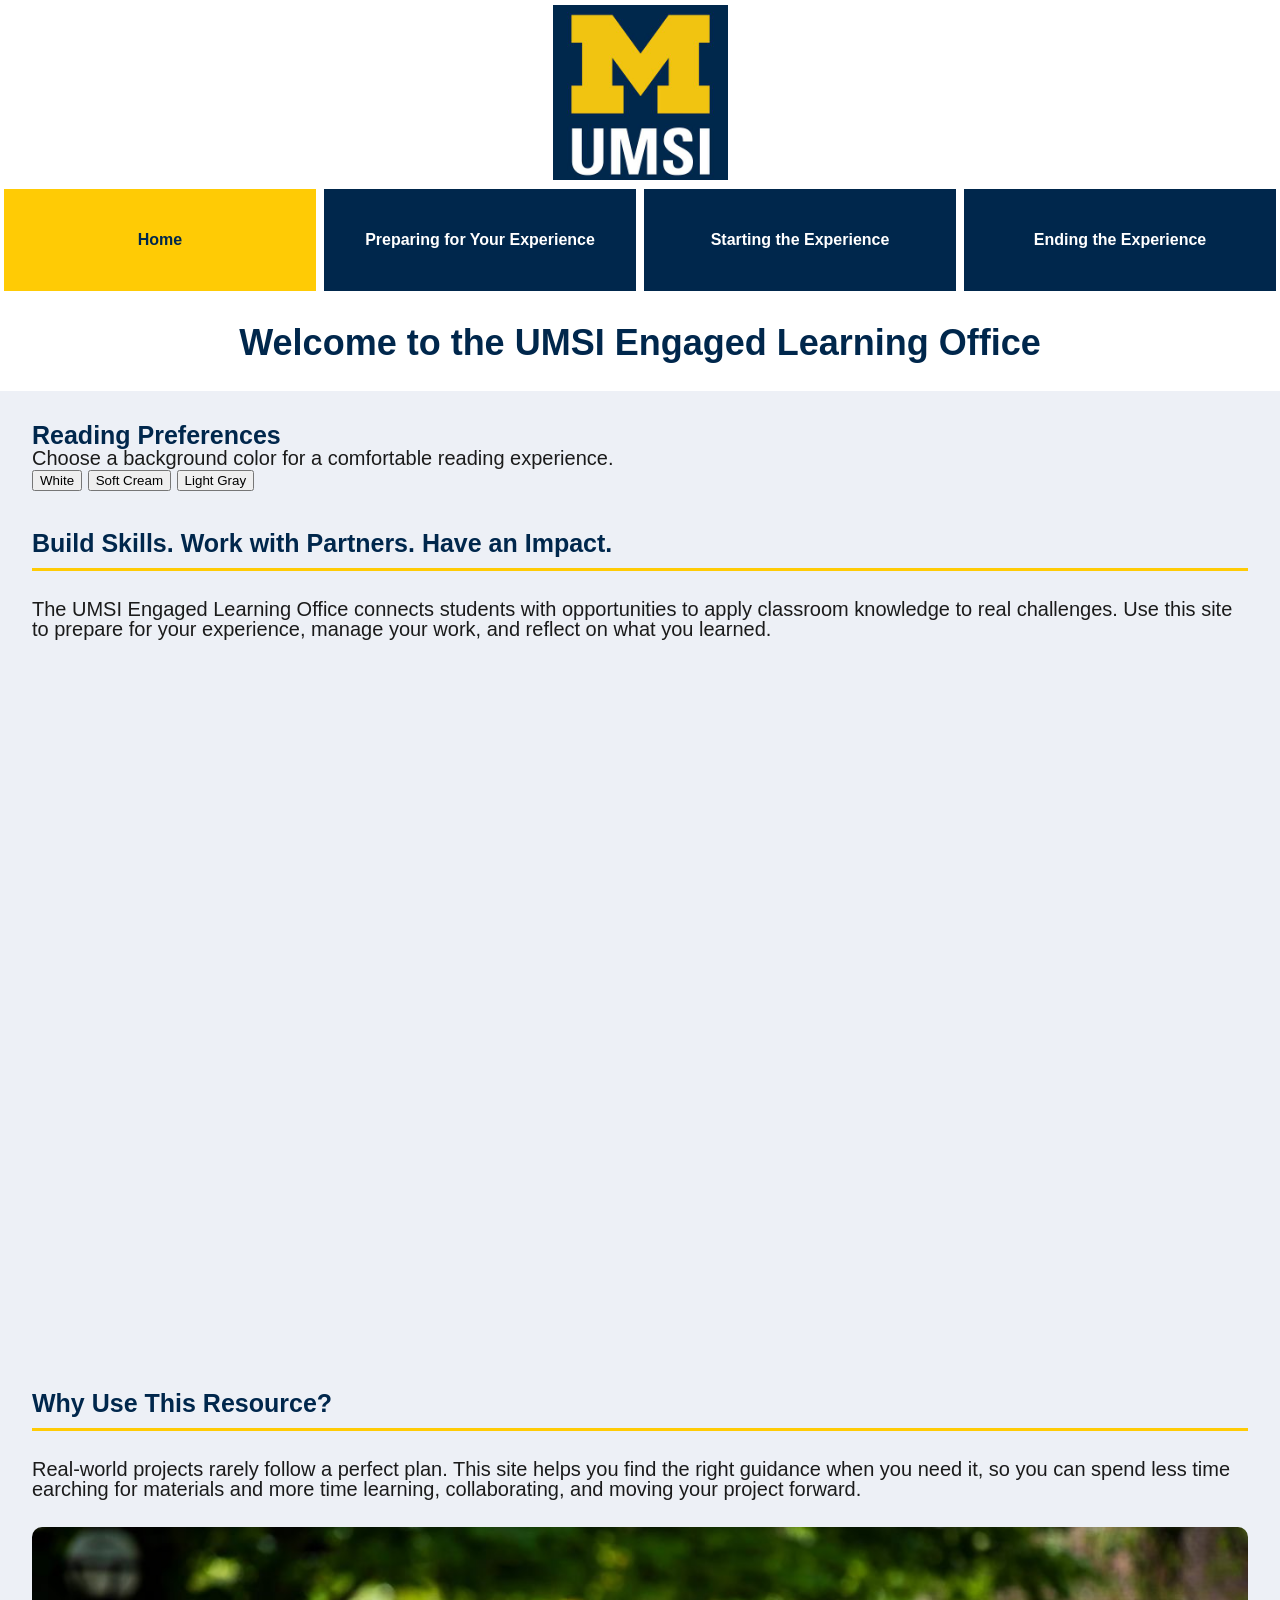
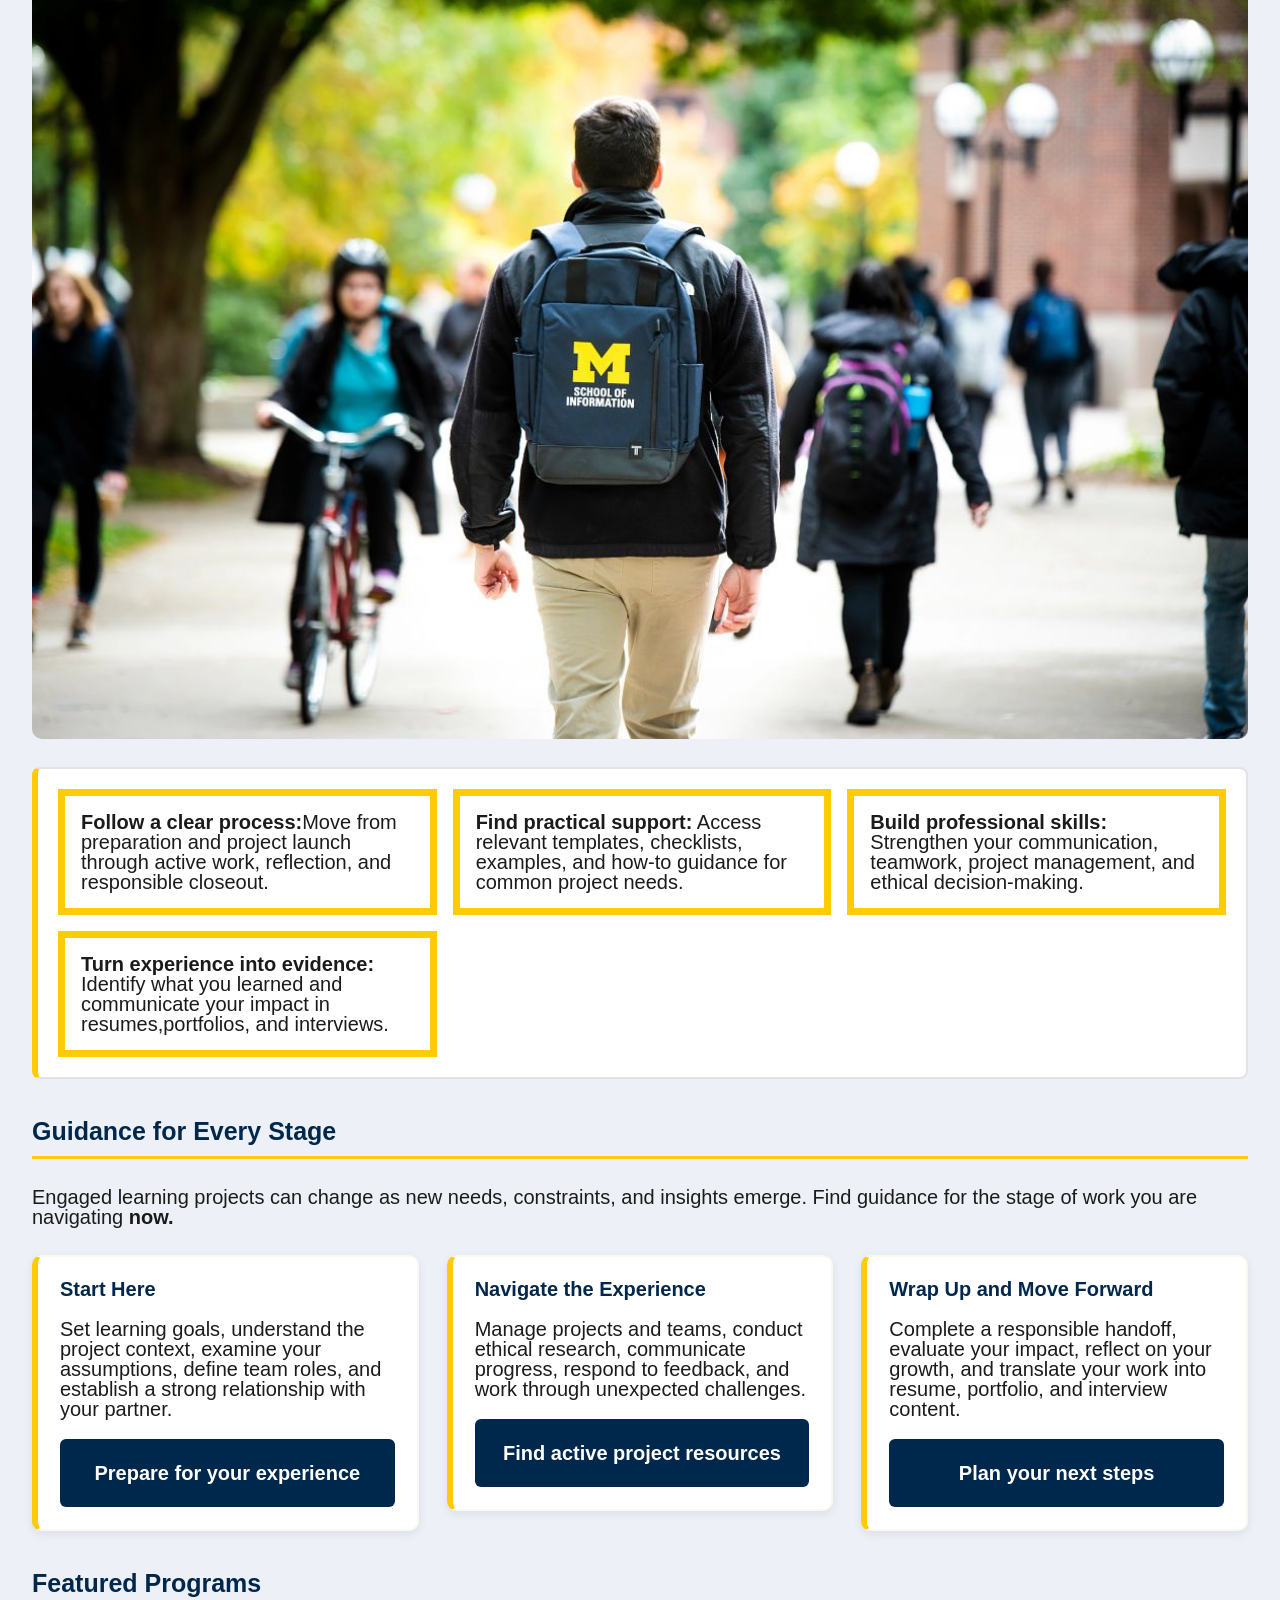
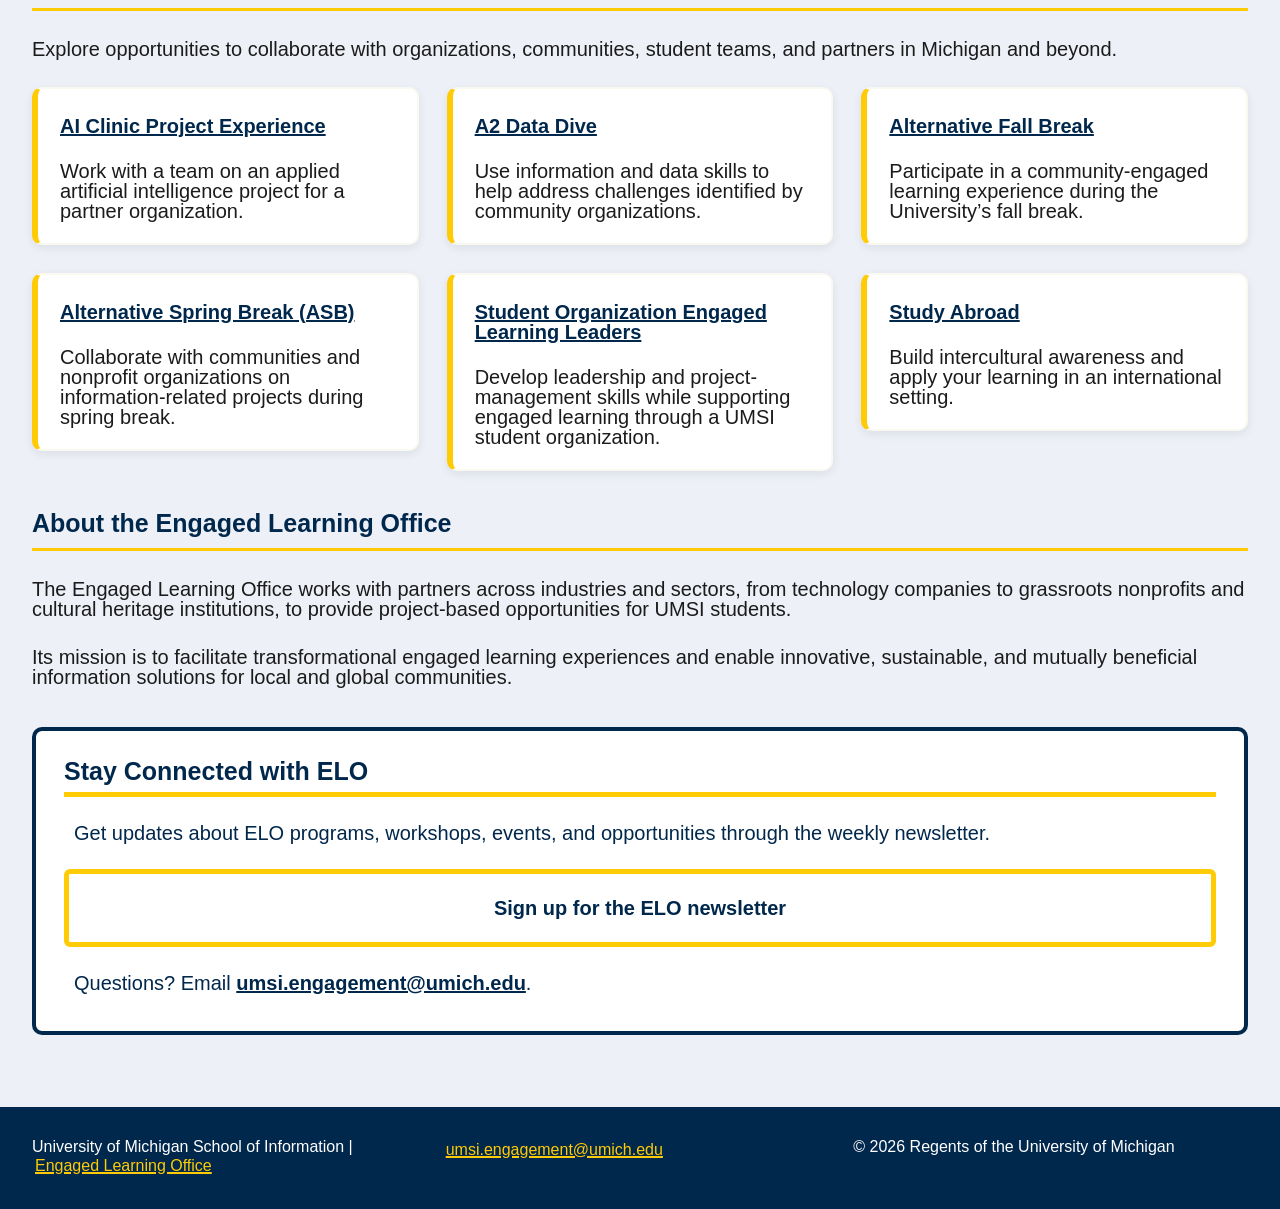
==== commit 3d186cc8: "Add files via upload" ====
--- a/index.html
+++ b/index.html
@@ -10,7 +10,7 @@
 </head>
 <body>
 
-    <header>
+<header>
   <a href = "#main">Skip to Main Content</a>
         <img src="images/UMSI_signature_vertical_informal_solidblue.jpg" alt="UMSI Logo">
         <nav>
@@ -25,6 +25,25 @@
 
     </header>
     <main id="main">
+      <!-- Reading Preferences -->
+      <div class="reading-preferences">
+        <h2>Reading Preferences</h2>
+        <p>Choose a background color for a comfortable reading experience.</p>
+
+        <div class="color-buttons">
+            <button type="button" onclick="changeBackground('#ffffff')">
+                White
+            </button>
+
+            <button type="button" onclick="changeBackground('#fff4d5')">
+                Soft Cream
+            </button>
+
+            <button type="button" onclick="changeBackground('#e8edf2')">
+                Light Gray
+            </button>
+        </div>
+      </div>
     <section>
       <h2>Build Skills. Work with Partners. Have an Impact.</h2>
       <p>The UMSI Engaged Learning Office connects students with opportunities to apply classroom knowledge to real challenges. Use this site to prepare for your experience, manage your work, and reflect on what you learned.
@@ -46,53 +65,6 @@
         <li><strong>Build professional skills:</strong> Strengthen your communication, teamwork, project management, and ethical decision-making.</li>
         <li><strong>Turn experience into evidence:</strong> Identify what you learned and communicate your impact in resumes,portfolios, and interviews.</li>
     </ul>
-</section>
-
-<!--javascript part-->
-<section class="stage-finder">
-  <h2>Find Your Next Step</h2>
-
-  <p>Not sure where to start? Select the stage of your engaged learning experience to find resources that are right for you. </p>
-
-  <div class="stage-finder-content">
-      <label for="project-stage"> Where are you in your project? </label>
-      <select id="project-stage">
-          <option value="">-- Select your stage --</option>
-          <option value="prep">I'm preparing for my experience</option>
-          <option value="starting">I'm starting my project</option>
-          <option value="ending">I'm wrapping up my project</option>
-      </select>
-
-      <div id="stage-result" aria-live="polite">
-          <p>Select an option above to see your recommendation.</p>
-      </div>
-  </div>
-  <script>
-    const projectStage = document.getElementById("project-stage");
-    const stageResult = document.getElementById("stage-result");
-    
-    projectStage.addEventListener("change", function() {
-        const selectedStage = projectStage.value;
-        if (selectedStage === "prep") {
-            stageResult.innerHTML = `<h3>Preparing for Your Experience</h3>
-                <p> Get ready by setting learning goals, understanding project expectations, and preparing to work with your team. </p>
-                <a href="prep.html">Explore Preparing Resources</a>`;
-        }
-        else if (selectedStage === "starting") {
-            stageResult.innerHTML = `<h3>Starting the Experience</h3>
-                <p> Find resources for your first meetings, client communication, and establishing clear project expectations. </p>
-                <a href="starting.html">Explore Starting Resources</a> `;
-        }
-        else if (selectedStage === "ending") {
-            stageResult.innerHTML = `<h3>Ending the Experience</h3>
-                <p> Learn how to reflect on your experience, wrap up your project, and communicate the skills you've gained. </p>
-                <a href="ending.html">Explore Ending Resources</a> `;
-        }
-        else {
-            stageResult.innerHTML = `<p>Select an option above to see your recommendation.</p> `;
-        }
-    });
-    </script>
 </section>
 
 <section>
@@ -178,6 +150,13 @@
         document.getElementById("year").innerHTML = new Date().getFullYear();
         </script>
     </footer>
+
+    <script>
+      function changeBackground(color) {
+          document.querySelector("body").style.backgroundColor = color;
+      }
+  </script>
+
 </body>
 
 </html>
--- a/css/style.css
+++ b/css/style.css
@@ -4,11 +4,13 @@
   font-family: "Open Sans", "Segoe UI", sans-serif;
   font-size: 20px;   
   color: #1b1b1b;
+  background-color: #edf0f6;
 }
 
 header {
   display: grid;
   grid-template-columns: 1fr;
+  background-color: white;
 }
 
 header > a:first-of-type {
@@ -90,6 +92,11 @@
   outline-offset: -5px;
 }
 
+nav a[aria-current="page"] {
+  background-color: #ffcb05;
+  color: #00274c;
+}
+
 main {
   width: 100%;
   max-width: 75rem;
@@ -99,12 +106,10 @@
 
 main section {
   display: grid;
-  grid-template-columns: repeat(auto-fit, minmax(min(100%, 225px), 1fr));
-  column-gap: 20px;
-  row-gap: 24px;
+  grid-template-columns: 1fr;
+  gap: 24px;
   margin-block: 40px;
   align-items: start;
-  gap: 50px;
 }
 
 main section > h2, main section > p, main section > img,
@@ -118,8 +123,8 @@
 }
 
 main section > h2 {
-  padding-bottom: 8px;
-  border-bottom: 5px solid #ffcb05;
+  padding-bottom: 12px;
+  border-bottom: 3px solid #ffcb05;
 }
 
 main img {
@@ -127,6 +132,10 @@
   width: 100%;
   max-width: 100%;
   height: auto;                
+}
+
+main img, main iframe {
+  border-radius: 10px;
 }
 
 a {
@@ -168,10 +177,15 @@
   
 main section > ul:not(article ul) {
   display: grid;
-  grid-template-columns: repeat(auto-fit, minmax(min(100%, 16rem), 1fr));
+  grid-template-columns: 1fr;
   gap: 16px;
   padding-left: 2px;
   list-style: none;
+  background-color: white;
+  border: 2px solid #e0e4e8;
+  border-left: 6px solid #ffcb05;
+  border-radius: 8px;
+  padding: 20px;
 }
 
   main section > ul:not(article ul) > li {
@@ -186,12 +200,16 @@
 }
 
 article {
-  height: 100%;
   display: grid;
   align-content: start;
-  gap: 8px;
-  padding: 9px;
-  border: 7px solid #ffcb05;
+  gap: 12px;
+  padding: 16px;
+  border: 2px solid #faf9f1;
+  box-sizing: border-box;
+  background-color: white;
+  border-left: 6px solid #ffcb05;
+  border-radius: 10px;
+  box-shadow: 0 3px 10px rgba(5, 31, 55, 0.08);
 }
 
 article h3 { 
@@ -215,6 +233,11 @@
   text-decoration: none;
 }
 
+article:hover {
+  box-shadow: 0 6px 16px rgba(0, 39, 76, 0.14);
+  transform: translateY(-3px);
+}
+
 article > a:hover {
   background: #ffcb05;
   color: #00274c;
@@ -228,9 +251,11 @@
 aside {
   display: grid;
   gap: 16px;
-  padding: 25px 16px;
-  border: 5px #00274c solid;
-  color: #00274c;
+  padding: 28px;
+  border: 4px solid #00274c;;
+  color: #00274c;
+  background-color: #ffffff;
+  border-radius: 10px;
 }
 
 aside h2 {
@@ -272,9 +297,14 @@
   outline-color: white;
 }
   
+
+article > a, aside div a, .home-button {
+  border-radius: 6px;
+}
+
 footer {
   display: grid;
-  grid-template-columns: repeat(auto-fit, minmax(min(100%, 14rem), 1fr));
+  grid-template-columns: 1fr;
   gap: 16px;
   margin-top: 40px;
   padding: 24px  16px;
@@ -318,3 +348,214 @@
   }
 }
 
+/* tablet view */
+@media screen and (min-width: 768px) {
+
+  nav ul {
+    grid-template-columns: repeat(4, minmax(0, 1fr));
+  }
+
+  nav a {
+    min-height: 72px;
+    text-align: center;
+  }
+
+  header img {
+    width: 175px;
+  }
+
+  header h1 {
+    font-size: 36px;
+    text-align: center;
+  }
+
+  main {
+    width: 100%;
+    max-width: none;
+    margin: 0;
+    padding: 24px;
+    box-sizing: border-box;
+  }
+
+  main section {
+    grid-template-columns: repeat(2, minmax(0, 1fr));
+    gap: 24px;
+  }
+
+  main section > h2,
+  main section > p {
+    grid-column: 1 / -1;
+  }
+
+  main section > img {
+    grid-column: 1 / -1;
+    width: 100%;
+    max-width: 100%;
+    height: auto;
+    justify-self: center;
+  }
+
+  main section > ul:not(article ul) {
+    grid-template-columns: repeat(2, minmax(0, 1fr));
+  }
+
+  article {
+    padding: 18px;
+  }
+
+  footer {
+    grid-template-columns: repeat(2, minmax(0, 1fr));
+    padding: 28px 24px;
+  }
+}
+/* 
+/* desktop view */
+@media screen and (min-width: 1024px) {
+
+  main {
+    padding: 32px;
+  }
+
+  main section {
+    grid-template-columns: repeat(3, minmax(0, 1fr));
+    gap: 28px;
+  }
+
+  main section > h2, main section > p, main section > img, main section > ul,
+  main section > ol, main section > iframe {
+    grid-column: 1 / -1;
+  }
+
+  main section > ul:not(article ul) {
+    grid-template-columns: repeat(3, minmax(0, 1fr));
+  }
+
+  article {
+      padding: 22px;
+  }
+
+  footer {
+    grid-template-columns: repeat(3, minmax(0, 1fr));
+    padding: 32px;
+  }
+} 
+
+/* 404 Page */
+.main-four {
+  display: grid;
+  grid-template-columns: 1fr;
+  justify-items: center;
+  align-content: center;
+  text-align: center;
+  gap: 15px;
+  padding: 40px 20px;
+  min-height: 55vh;
+}
+
+.main-four > h1 {
+  font-size: 60px;
+  color: #00274c;
+  font-weight: 800;
+}
+
+.main-four > h2 {
+  font-size: 26px;
+}
+
+.main-four > p {
+  max-width: 600px;
+  line-height: 1.6;
+}
+
+.main-four > a {
+  display: inline-block;
+  padding: 10px 20px;
+  background: #00274c;
+  color: white;
+  text-decoration: none;
+  border: 3px solid #ffcb05;
+  border-radius: 6px;
+}
+
+.main-four > a:hover {
+  background: #ffcb05;
+  color: #00274c;
+}
+
+.main-four > a:focus {
+  outline: 3px solid #00274c;
+  outline-offset: 4px;
+}
+
+/* javascript part of project */
+.stage-finder {
+  border: 4px solid #00274c;
+  border-radius: 10px;
+  padding: 24px;
+}
+
+.stage-finder-content {
+  display: grid;
+  grid-template-columns: 1fr;
+  gap: 16px;
+}
+
+.stage-finder label {
+  font-weight: 700;
+  color: #00274c;
+}
+
+.stage-finder select {
+  width: 100%;
+  padding: 12px;
+  border: 2px solid #00274c;
+  border-radius: 6px;
+  background-color: white;
+  color: #00274c;
+  font: inherit;
+  font-size: 18px;
+}
+
+.stage-finder select:focus {
+  outline: 3px solid #ffcb05;
+  outline-offset: 3px;
+}
+
+#stage-result {
+  background-color: white;
+  border-left: 6px solid #ffcb05;
+  padding: 20px;
+  border-radius: 6px;
+}
+
+#stage-result h3 {
+  margin-bottom: 12px;
+}
+
+#stage-result p {
+  margin-bottom: 16px;
+}
+
+#stage-result a {
+  display: inline-block;
+  padding: 10px 16px;
+  background-color: #00274c;
+  color: white;
+  text-decoration: none;
+  font-weight: 700;
+  border-radius: 6px;
+}
+
+#stage-result a:hover {
+  background-color: #ffcb05;
+  color: #00274c;
+}
+
+#stage-result a:focus {
+  outline: 3px solid #00274c;
+  outline-offset: 3px;
+}
+
+main section.stage-finder {
+  grid-template-columns: 1fr;
+}
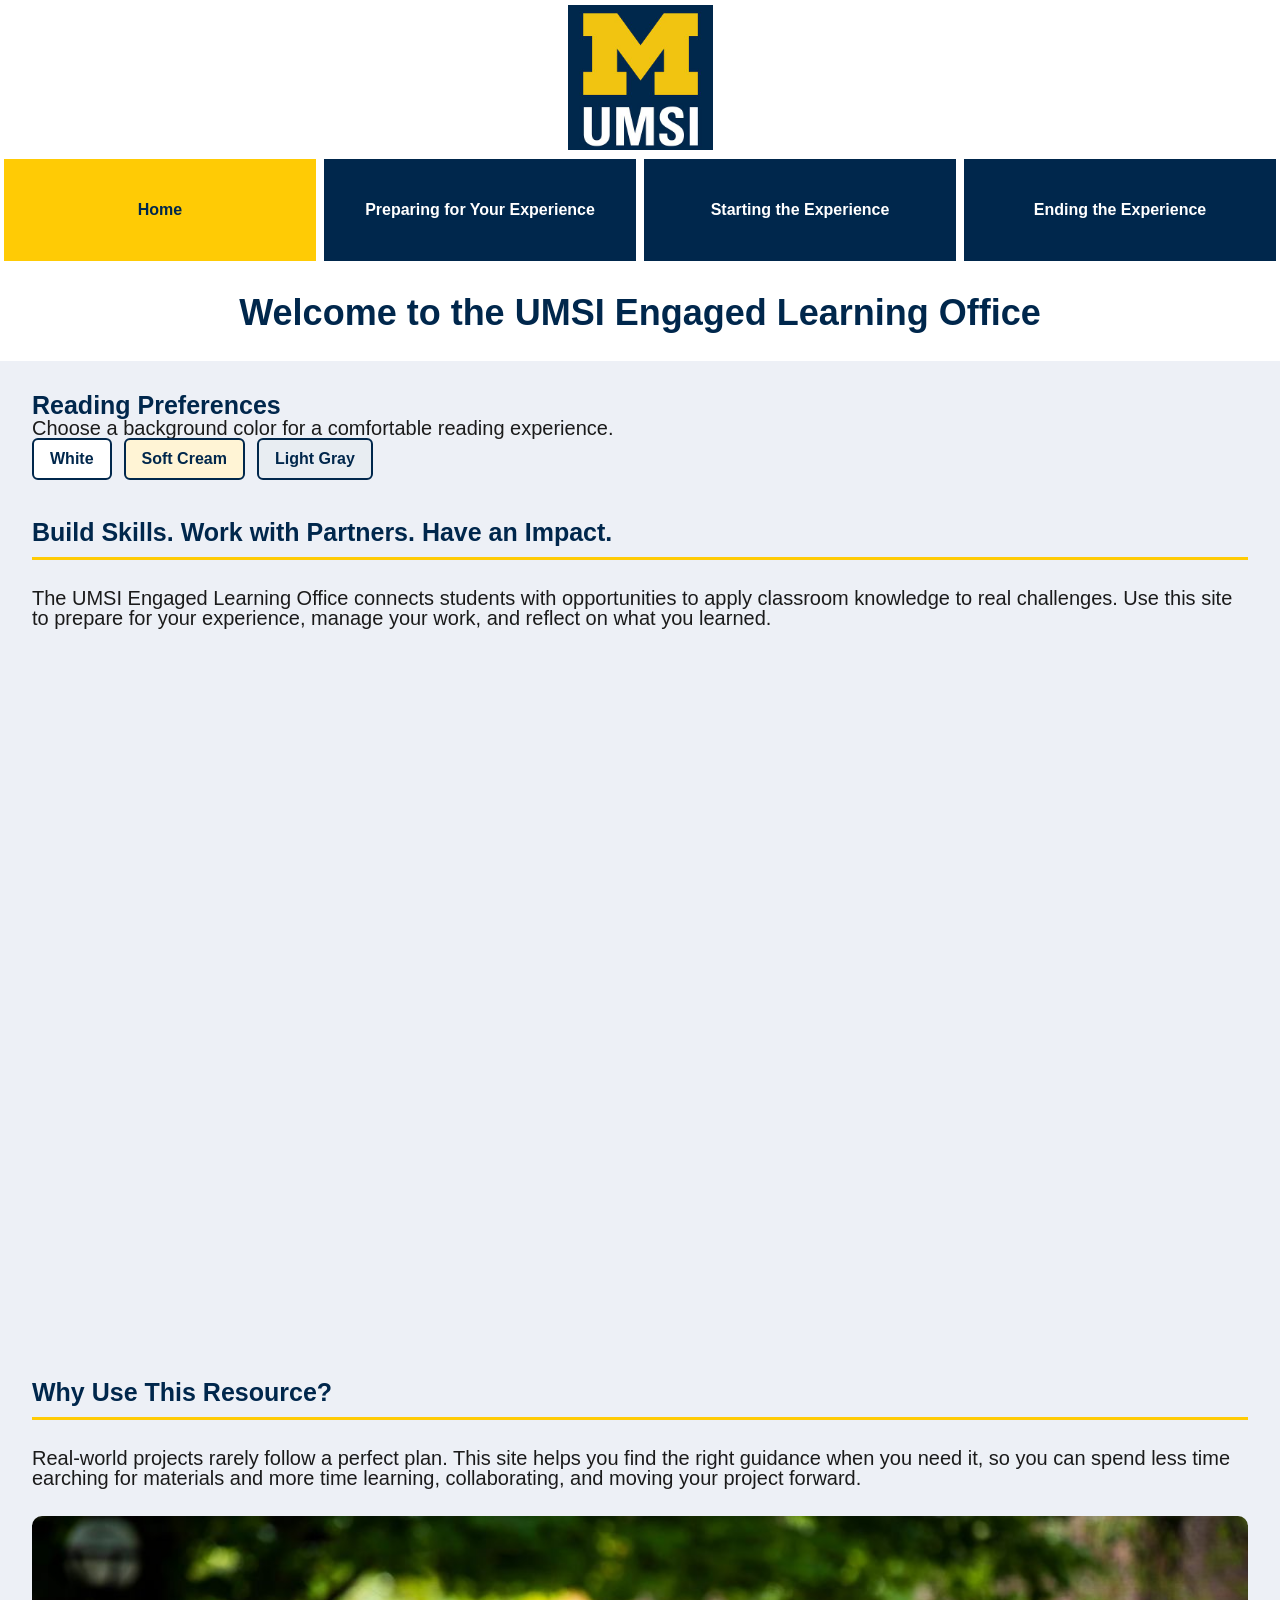
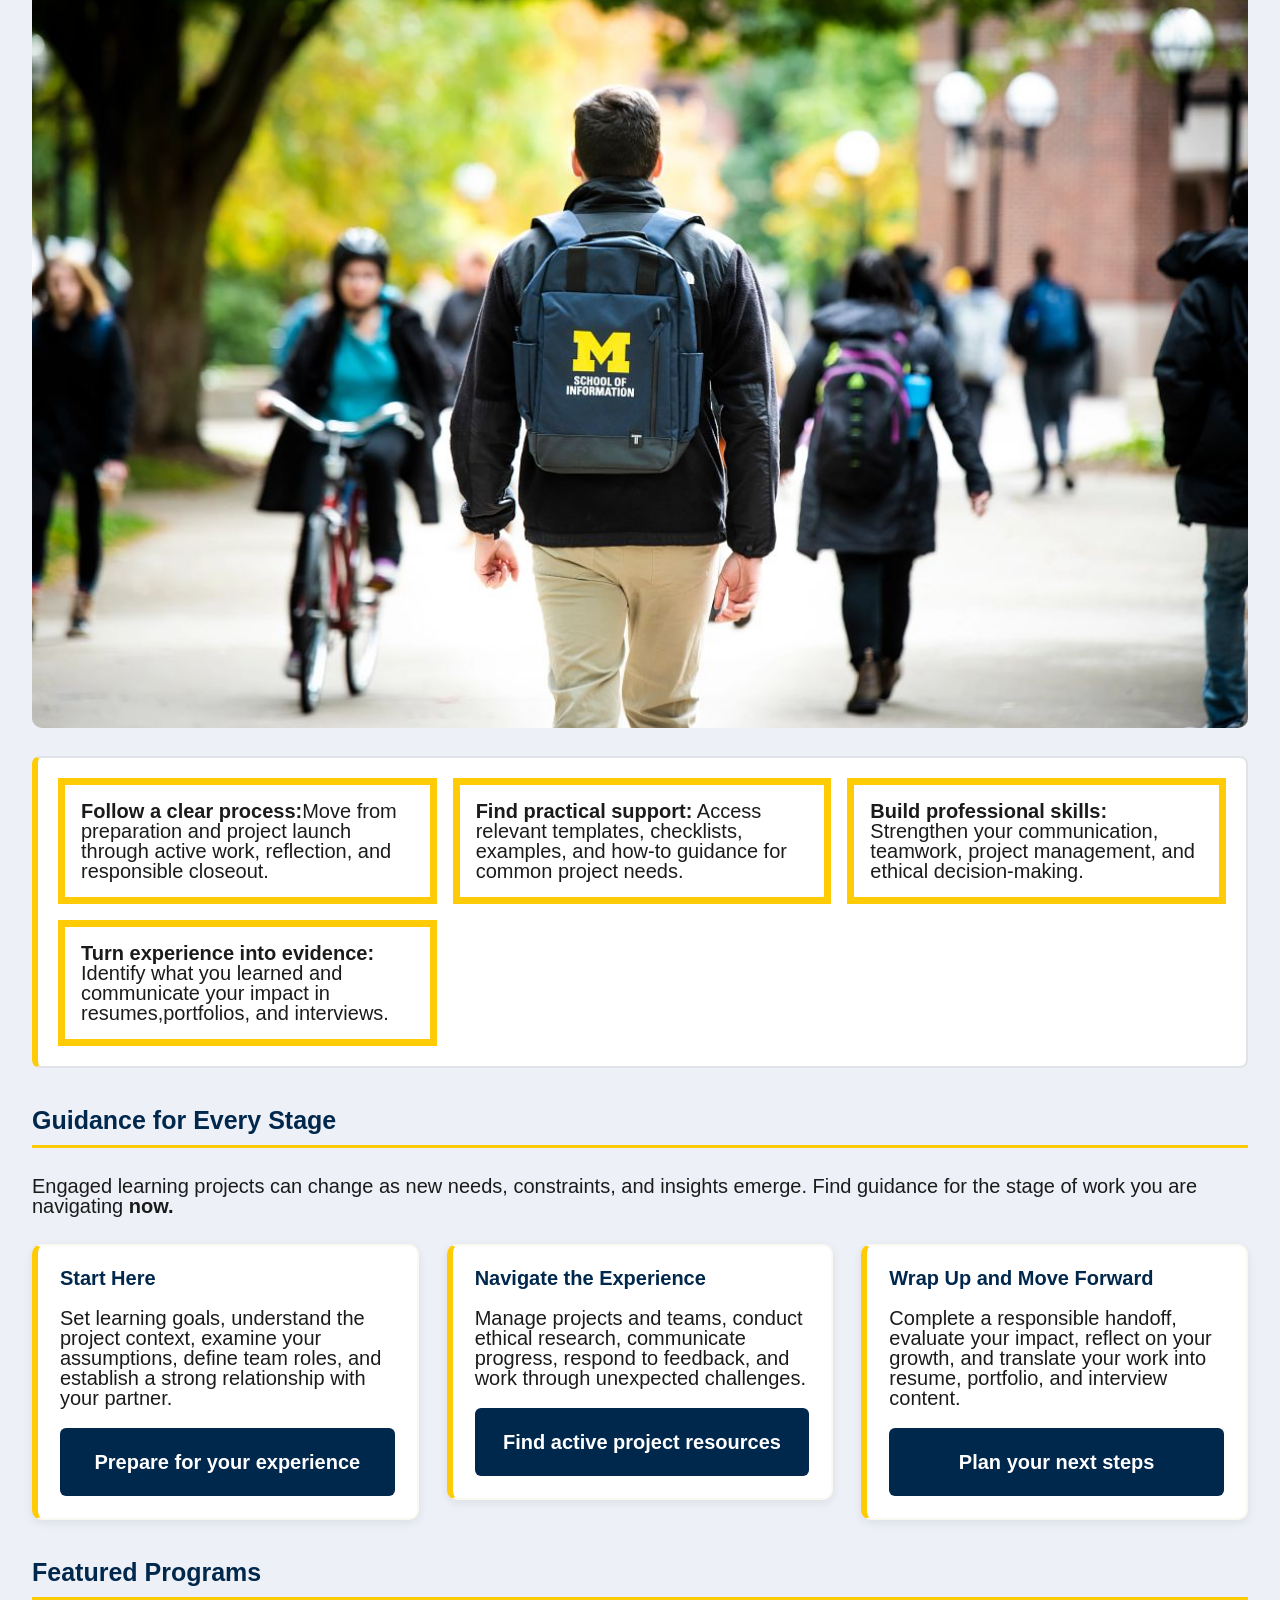
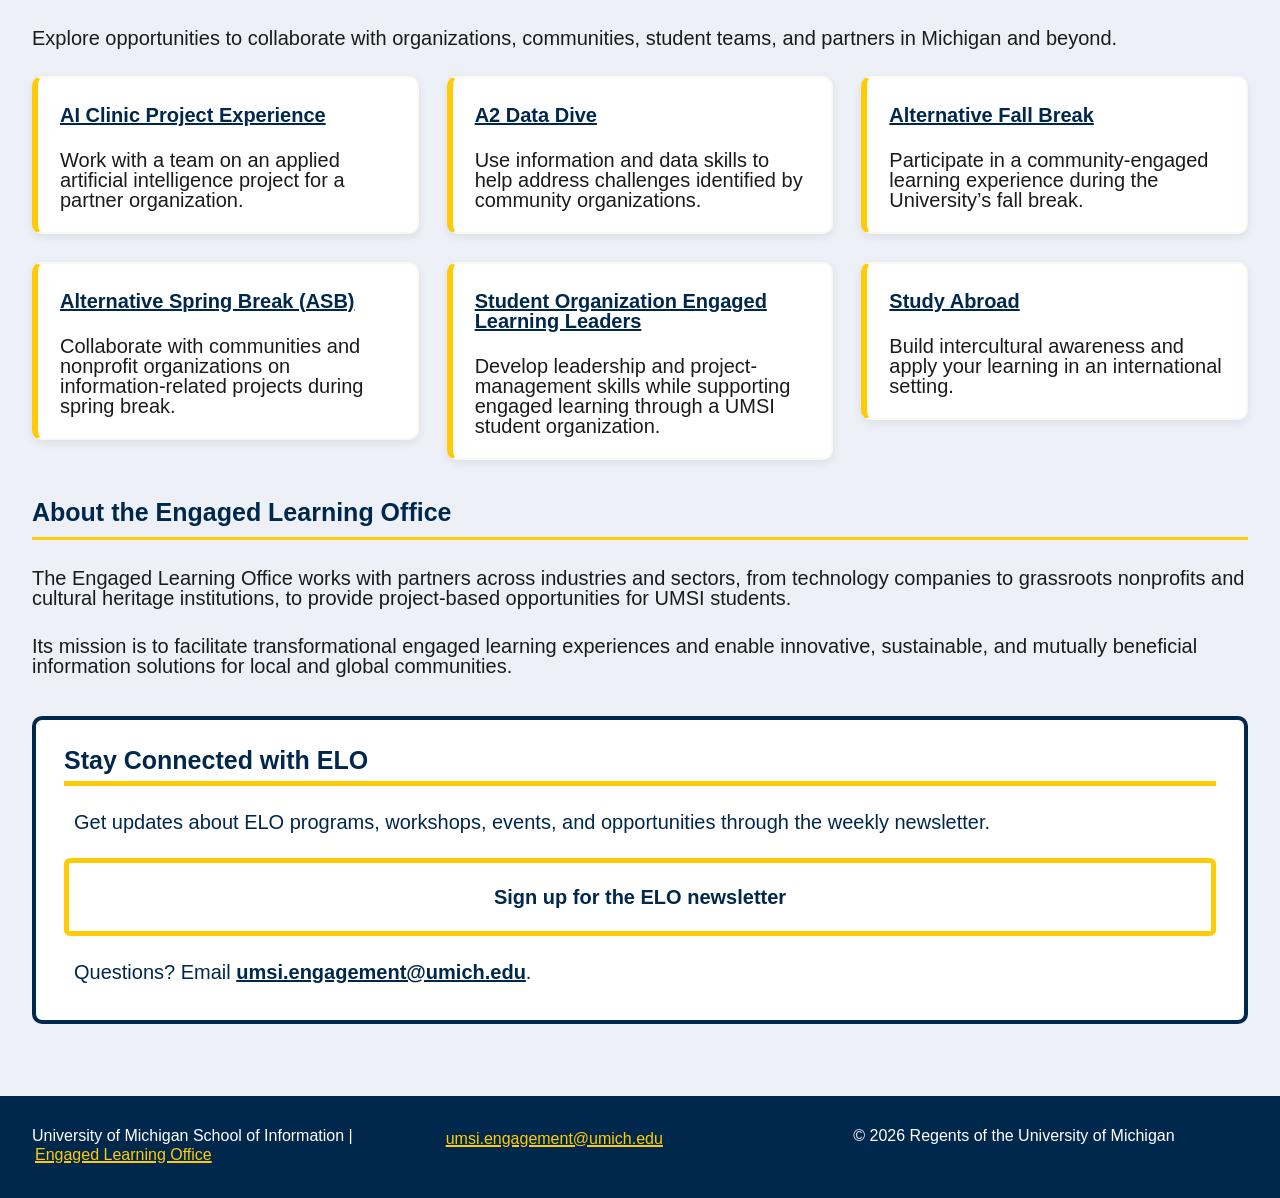
==== commit e5775efc: "Add files via upload" ====
--- a/index.html
+++ b/index.html
@@ -25,23 +25,13 @@
 
     </header>
     <main id="main">
-      <!-- Reading Preferences -->
-      <div class="reading-preferences">
+      <div class="background-preference">
         <h2>Reading Preferences</h2>
         <p>Choose a background color for a comfortable reading experience.</p>
-
         <div class="color-buttons">
-            <button type="button" onclick="changeBackground('#ffffff')">
-                White
-            </button>
-
-            <button type="button" onclick="changeBackground('#fff4d5')">
-                Soft Cream
-            </button>
-
-            <button type="button" onclick="changeBackground('#e8edf2')">
-                Light Gray
-            </button>
+            <button type="button" onclick="changeBackground('#ffffff')"> White </button>
+            <button type="button" onclick="changeBackground('#fff4d5')"> Soft Cream </button>
+            <button type="button" onclick="changeBackground('#e8edf2')"> Light Gray </button>
         </div>
       </div>
     <section>
--- a/css/style.css
+++ b/css/style.css
@@ -348,20 +348,15 @@
   }
 }
 
-/* tablet view */
-@media screen and (min-width: 768px) {
-
+/* desktop view */
+@media screen and (min-width: 1024px) {
   nav ul {
-    grid-template-columns: repeat(4, minmax(0, 1fr));
+    grid-template-columns: repeat(4, 1fr);
   }
 
   nav a {
+    text-align: center;
     min-height: 72px;
-    text-align: center;
-  }
-
-  header img {
-    width: 175px;
   }
 
   header h1 {
@@ -373,47 +368,8 @@
     width: 100%;
     max-width: none;
     margin: 0;
-    padding: 24px;
+    padding: 32px;
     box-sizing: border-box;
-  }
-
-  main section {
-    grid-template-columns: repeat(2, minmax(0, 1fr));
-    gap: 24px;
-  }
-
-  main section > h2,
-  main section > p {
-    grid-column: 1 / -1;
-  }
-
-  main section > img {
-    grid-column: 1 / -1;
-    width: 100%;
-    max-width: 100%;
-    height: auto;
-    justify-self: center;
-  }
-
-  main section > ul:not(article ul) {
-    grid-template-columns: repeat(2, minmax(0, 1fr));
-  }
-
-  article {
-    padding: 18px;
-  }
-
-  footer {
-    grid-template-columns: repeat(2, minmax(0, 1fr));
-    padding: 28px 24px;
-  }
-}
-/* 
-/* desktop view */
-@media screen and (min-width: 1024px) {
-
-  main {
-    padding: 32px;
   }
 
   main section {
@@ -421,8 +377,7 @@
     gap: 28px;
   }
 
-  main section > h2, main section > p, main section > img, main section > ul,
-  main section > ol, main section > iframe {
+  main section > h2, main section > p, main section > img, main section > ul, main section > ol, main section > iframe {
     grid-column: 1 / -1;
   }
 
@@ -431,14 +386,14 @@
   }
 
   article {
-      padding: 22px;
+    padding: 22px;
   }
 
   footer {
     grid-template-columns: repeat(3, minmax(0, 1fr));
     padding: 32px;
   }
-} 
+}
 
 /* 404 Page */
 .main-four {
@@ -488,74 +443,58 @@
 }
 
 /* javascript part of project */
-.stage-finder {
-  border: 4px solid #00274c;
-  border-radius: 10px;
-  padding: 24px;
-}
-
-.stage-finder-content {
-  display: grid;
-  grid-template-columns: 1fr;
-  gap: 16px;
-}
-
-.stage-finder label {
-  font-weight: 700;
-  color: #00274c;
-}
-
-.stage-finder select {
-  width: 100%;
-  padding: 12px;
+.reading-preferences {
+  background-color: #eef3f8;
+  border-left: 5px solid #ffcb05;
+  border-radius: 8px;
+  padding: 20px;
+  margin-bottom: 24px;
+}
+
+.reading-preferences h2 {
+  font-size: 20px;
+  margin-bottom: 8px;
+}
+
+.reading-preferences p {
+  font-size: 16px;
+  margin-bottom: 12px;
+}
+
+.color-buttons {
+  display: flex;
+  flex-wrap: wrap;
+  gap: 12px;
+}
+
+.color-buttons button {
+  padding: 10px 16px;
   border: 2px solid #00274c;
   border-radius: 6px;
-  background-color: white;
-  color: #00274c;
-  font: inherit;
-  font-size: 18px;
-}
-
-.stage-finder select:focus {
-  outline: 3px solid #ffcb05;
-  outline-offset: 3px;
-}
-
-#stage-result {
-  background-color: white;
-  border-left: 6px solid #ffcb05;
-  padding: 20px;
-  border-radius: 6px;
-}
-
-#stage-result h3 {
-  margin-bottom: 12px;
-}
-
-#stage-result p {
-  margin-bottom: 16px;
-}
-
-#stage-result a {
-  display: inline-block;
-  padding: 10px 16px;
-  background-color: #00274c;
-  color: white;
-  text-decoration: none;
+  color: #00274c;
+  font-size: 16px;
   font-weight: 700;
-  border-radius: 6px;
-}
-
-#stage-result a:hover {
-  background-color: #ffcb05;
-  color: #00274c;
-}
-
-#stage-result a:focus {
+  cursor: pointer;
+}
+
+.color-buttons button:nth-child(1) {
+  background-color: #ffffff;
+}
+
+.color-buttons button:nth-child(2) {
+  background-color: #fff4d5;
+}
+
+.color-buttons button:nth-child(3) {
+  background-color: #e8edf2;
+}
+
+.color-buttons button:hover {
+  border-color: #00274c;
+  box-shadow: 0 2px 6px rgba(0, 39, 76, 0.2);
+}
+
+.color-buttons button:focus-visible {
   outline: 3px solid #00274c;
   outline-offset: 3px;
-}
-
-main section.stage-finder {
-  grid-template-columns: 1fr;
-}
+}
